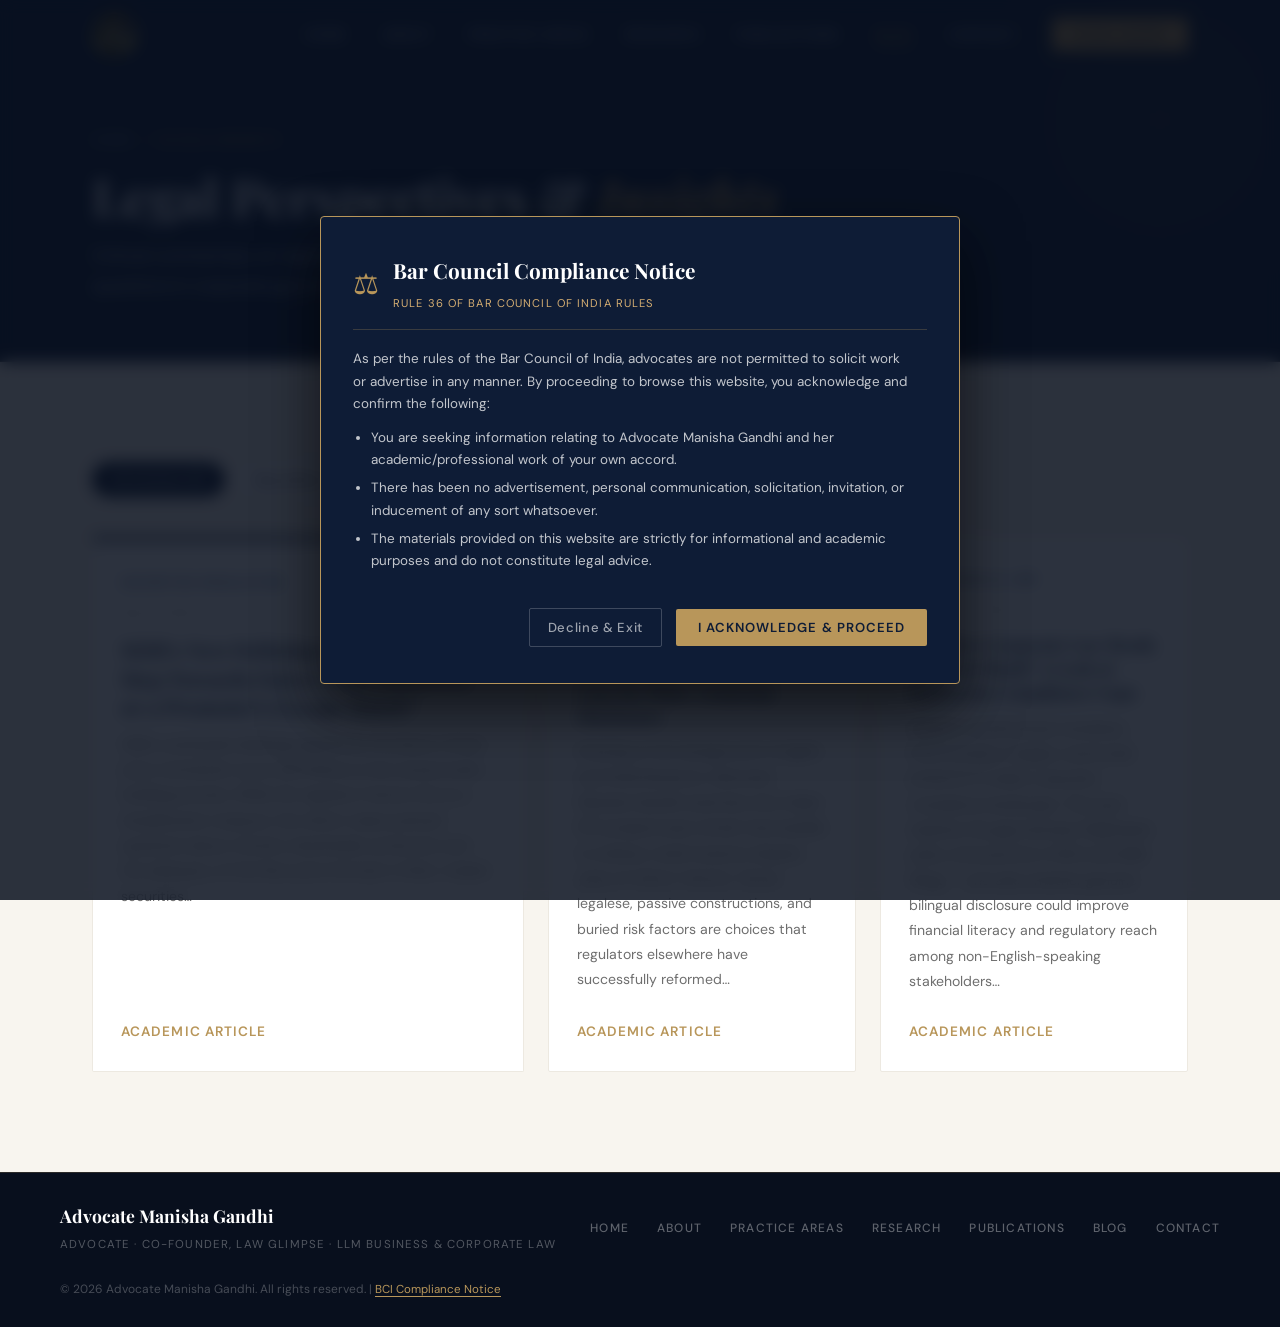
==== blog.html @ b98a690b "fix: update all website content fix: update all website content" ====
<!DOCTYPE html>
<html lang="en">
<head>
  <meta charset="UTF-8" />
  <meta name="viewport" content="width=device-width, initial-scale=1.0" />
  <title>Legal Perspectives &amp; Articles — Advocate Manisha Gandhi</title>
  <meta name="description" content="Analytical commentary and accessible legal perspectives on SEBI circulars, corporate jurisprudence, Rajbhasha compliance, and capital market trends by Adv. Manisha Gandhi." />
  <link rel="stylesheet" href="style.css" />
  <link rel="icon" type="image/png" sizes="32x32" href="favicon-32.png">
  <link rel="icon" type="image/png" sizes="16x16" href="favicon-16.png">
  <link rel="apple-touch-icon" sizes="180x180" href="favicon-180.png">
  <!-- Google Fonts: Playfair Display + DM Sans -->
  <link rel="preconnect" href="https://fonts.googleapis.com" />
  <link rel="preconnect" href="https://fonts.gstatic.com" crossorigin />
  <link href="https://fonts.googleapis.com/css2?family=Playfair+Display:ital,wght@0,400;0,600;0,700;1,400;1,600&family=DM+Sans:wght@300;400;500;600&display=swap" rel="stylesheet" />
</head>
<body>

  <!-- ========================================================
       BAR COUNCIL OF INDIA (BCI) DISCLAIMER MODAL
  ======================================================== -->
  <div class="bci-modal-overlay" id="bciModalOverlay" role="dialog" aria-modal="true" aria-labelledby="bciTitle">
    <div class="bci-modal">
      <div class="bci-modal-header">
        <span class="bci-scale-icon">⚖</span>
        <div>
          <h2 class="bci-modal-title" id="bciTitle">Bar Council Compliance Notice</h2>
          <span class="bci-modal-subtitle">Rule 36 of Bar Council of India Rules</span>
        </div>
      </div>
      <div class="bci-modal-body">
        <p>As per the rules of the Bar Council of India, advocates are not permitted to solicit work or advertise in any manner. By proceeding to browse this website, you acknowledge and confirm the following:</p>
        <ul>
          <li>You are seeking information relating to Advocate Manisha Gandhi and her academic/professional work of your own accord.</li>
          <li>There has been no advertisement, personal communication, solicitation, invitation, or inducement of any sort whatsoever.</li>
          <li>The materials provided on this website are strictly for informational and academic purposes and do not constitute legal advice.</li>
        </ul>
      </div>
      <div class="bci-modal-footer">
        <button class="btn-bci-decline" id="bciDeclineBtn">Decline &amp; Exit</button>
        <button class="btn-bci-agree" id="bciAgreeBtn">I Acknowledge &amp; Proceed</button>
      </div>
    </div>
  </div>

  <!-- ========================================================
       NAVIGATION
  ======================================================== -->
  <nav id="navbar">
    <div class="nav-inner">
      <a href="index.html#home" class="nav-logo">
        <img src="logo.png" alt="Advocate Manisha Gandhi Logo" class="logo-img">
      </a>
      <button class="hamburger" id="hamburger" aria-label="Open menu">
        <span></span><span></span><span></span>
      </button>
      <ul class="nav-links" id="nav-links">
        <li><a href="index.html#home">Home</a></li>
        <li><a href="index.html#about">About</a></li>
        <li><a href="index.html#services">Practice Areas</a></li>
        <li><a href="research.html">Research</a></li>
        <li><a href="publications.html">Publications</a></li>
        <li><a href="blog.html" class="active">Blog</a></li>
        <li><a href="index.html#contact">Contact</a></li>
        <li><a href="index.html#contact" class="nav-cta">Legal Query</a></li>
      </ul>
    </div>
  </nav>

  <!-- ========================================================
       PAGE HERO
  ======================================================== -->
  <header class="page-hero">
    <div class="container">
      <div class="page-breadcrumbs">
        <a href="index.html">Home</a> <span>/</span> <span>Blog &amp; Insights</span>
      </div>
      <h1 class="page-title">Legal Perspectives &amp; <em>Insights</em></h1>
      <p class="page-lead">
        Critical commentary on regulatory developments, judicial decisions, and emerging questions in corporate governance, capital markets, and legal linguistic reform.
      </p>
    </div>
  </header>

  <!-- ========================================================
       BLOG POSTS LISTING
  ======================================================== -->
  <main class="section">
    <div class="container">

      <!-- Filter tabs -->
      <div class="filter-tabs">
        <button class="filter-tab-btn active" data-filter="all">All Articles (3)</button>
        <button class="filter-tab-btn" data-filter="securities">Securities Regulation</button>
        <button class="filter-tab-btn" data-filter="language">Law &amp; Language</button>
        <button class="filter-tab-btn" data-filter="rajbhasha">Rajbhasha &amp; Compliance</button>
      </div>

      <div class="blog-grid">

        <!-- Post 1 -->
        <article class="blog-card featured" data-category="securities">
          <div class="blog-tag">Securities Regulation</div>
          <div class="blog-date">March 2025</div>
          <h3>SEBI's New Delisting Framework: A Step Towards Fairer Price Discovery or a Promoter's Escape Hatch?</h3>
          <p>
            SEBI's overhauled delisting regulations introduce a fixed price mechanism as an alternative to the reverse book-building process. While the regulator frames this as a simplification measure, the reform raises pointed questions about minority shareholder protection and the adequacy of the floor price formula in thinly-traded securities…
          </p>
          <span class="card-link" style="color:var(--gold);font-weight:600;font-size:0.85rem;margin-top:14px;display:inline-block;">Academic Article</span>
        </article>

        <!-- Post 2 -->
        <article class="blog-card" data-category="language">
          <div class="blog-tag">Law &amp; Language</div>
          <div class="blog-date">February 2025</div>
          <h3>Why SEBI's Prospectuses Still Read Like a Punishment: The Case for Plain-Language Disclosure</h3>
          <p>
            Drawing on her background in English and Hindi literature, Advocate Manisha Gandhi examines why Indian IPO prospectuses remain inaccessible to ordinary retail investors despite years of reform rhetoric. Dense legalese, passive constructions, and buried risk factors are choices that regulators elsewhere have successfully reformed…
          </p>
          <span class="card-link" style="color:var(--gold);font-weight:600;font-size:0.85rem;margin-top:14px;display:inline-block;">Academic Article</span>
        </article>

        <!-- Post 3 -->
        <article class="blog-card" data-category="rajbhasha language">
          <div class="blog-tag">Rajbhasha &amp; Law</div>
          <div class="blog-date">December 2024</div>
          <h3>Is India's Corporate Law Ready to Speak Hindi? A Look at Rajbhasha Compliance Gaps</h3>
          <p>
            Despite constitutional mandates, Hindi remains a largely ceremonial presence in India's corporate compliance landscape. This post explores the gap between Rajbhasha policy and practice in MCA and SEBI filings — and asks whether genuine bilingual disclosure could improve financial literacy and regulatory reach among non-English-speaking stakeholders…
          </p>
          <span class="card-link" style="color:var(--gold);font-weight:600;font-size:0.85rem;margin-top:14px;display:inline-block;">Academic Article</span>
        </article>

      </div>
    </div>
  </main>

  <!-- ========================================================
       FOOTER
  ======================================================== -->
  <footer class="site-footer">
    <div class="footer-inner">
      <div class="footer-left">
        <span class="footer-logo">Advocate Manisha Gandhi</span>
        <span class="footer-tagline">Advocate · Co-Founder, Law Glimpse · LLM Business &amp; Corporate Law</span>
      </div>
      <nav class="footer-nav" aria-label="Footer navigation">
        <a href="index.html#home">Home</a>
        <a href="index.html#about">About</a>
        <a href="index.html#services">Practice Areas</a>
        <a href="research.html">Research</a>
        <a href="publications.html">Publications</a>
        <a href="blog.html">Blog</a>
        <a href="index.html#contact">Contact</a>
      </nav>
      <div class="footer-right">
        <p>&copy; <span class="footer-year"></span> Advocate Manisha Gandhi. All rights reserved. | <button class="bci-disclaimer-trigger">BCI Compliance Notice</button></p>
      </div>
    </div>
  </footer>

  <script src="script.js"></script>
</body>
</html>
---- style.css ----
/* ============================================================
   style.css — Manisha Gandhi Law Portfolio
   Design: Editorial legal aesthetic — navy, ivory, warm gold
   Fonts: Playfair Display (display) + DM Sans (body)
   ============================================================ */
 
/* -----------------------------------------------------------
   1. CSS CUSTOM PROPERTIES (Design Tokens)
----------------------------------------------------------- */
:root {
  /* Colors */
  --navy:        #0e1c36;
  --navy-mid:    #1a2f52;
  --navy-light:  #2a4475;
  --ivory:       #f8f5ef;
  --ivory-dark:  #ede9e1;
  --gold:        #b8965a;
  --gold-light:  #d4ad72;
  --charcoal:    #3a3a3a;
  --grey:        #6e6e6e;
  --grey-light:  #c8c8c8;
  --white:       #ffffff;
 
  /* Typography */
  --font-display: 'Playfair Display', Georgia, serif;
  --font-body:    'DM Sans', 'Helvetica Neue', Arial, sans-serif;
 
  /* Spacing */
  --section-pad:  100px;
  --container:    1160px;
 
  /* Transitions */
  --ease:         cubic-bezier(0.25, 0.46, 0.45, 0.94);
}
 
/* -----------------------------------------------------------
   2. RESET & BASE
----------------------------------------------------------- */
*, *::before, *::after {
  box-sizing: border-box;
  margin: 0;
  padding: 0;
}
 
html {
  scroll-behavior: smooth;
  font-size: 16px;
}
 
body {
  font-family: var(--font-body);
  font-weight: 400;
  color: var(--charcoal);
  background-color: var(--ivory);
  line-height: 1.7;
  overflow-x: hidden;
  -webkit-font-smoothing: antialiased;
}
 
img { max-width: 100%; display: block; }
a  { text-decoration: none; color: inherit; }
ul { list-style: none; }
 
/* -----------------------------------------------------------
   3. UTILITY
----------------------------------------------------------- */
.container {
  max-width: var(--container);
  margin: 0 auto;
  padding: 0 32px;
}
 
.section {
  padding: var(--section-pad) 0;
}
 
.section-label {
  font-family: var(--font-body);
  font-size: 0.72rem;
  font-weight: 600;
  letter-spacing: 0.18em;
  text-transform: uppercase;
  color: var(--gold);
  margin-bottom: 20px;
}
 
.section-title {
  font-family: var(--font-display);
  font-size: clamp(2rem, 4vw, 3rem);
  font-weight: 700;
  color: var(--navy);
  line-height: 1.15;
  margin-bottom: 20px;
}
 
.section-title em {
  font-style: italic;
  color: var(--gold);
}
 
.section-subtitle {
  max-width: 560px;
  color: var(--grey);
  font-size: 1.05rem;
  margin-bottom: 56px;
  line-height: 1.75;
}
 
/* -----------------------------------------------------------
   4. NAVIGATION
----------------------------------------------------------- */
#navbar {
  position: fixed;
  top: 0;
  left: 0;
  right: 0;
  z-index: 1000;
  transition: background 0.35s var(--ease), box-shadow 0.35s var(--ease);
}
 
#navbar.scrolled {
  background: rgba(14, 28, 54, 0.97);
  backdrop-filter: blur(10px);
  box-shadow: 0 1px 0 rgba(184, 150, 90, 0.25);
}
 
.nav-inner {
  max-width: var(--container);
  margin: 0 auto;
  padding: 0 32px;
  height: 68px;
  display: flex;
  align-items: center;
  justify-content: space-between;
}
 
.nav-logo {
  font-family: var(--font-display);
  font-size: 1.5rem;
  font-weight: 700;
  color: var(--white);
  letter-spacing: -0.02em;
}

.nav-logo {
  display: flex;
  align-items: center;
}

.logo-img {
  height: 45px;
  filter: brightness(1.1);
}

.logo-dot {
  color: var(--gold);
}
 
.nav-links {
  display: flex;
  align-items: center;
  gap: 36px;
}
 
.nav-links a {
  font-size: 0.82rem;
  font-weight: 500;
  letter-spacing: 0.08em;
  text-transform: uppercase;
  color: rgba(255, 255, 255, 0.75);
  transition: color 0.2s;
  position: relative;
}
 
.nav-links a::after {
  content: '';
  position: absolute;
  bottom: -4px;
  left: 0;
  width: 0;
  height: 1px;
  background: var(--gold);
  transition: width 0.25s var(--ease);
}
 
.nav-links a:hover,
.nav-links a:focus {
  color: var(--white);
}
 
.nav-links a:hover::after {
  width: 100%;
}

.nav-links a.active {
  color: var(--gold);
}

.nav-links a.active::after {
  width: 100%;
}
 
.nav-cta {
  background: var(--gold) !important;
  color: var(--navy) !important;
  padding: 8px 20px;
  border-radius: 2px;
  letter-spacing: 0.06em !important;
  font-weight: 600 !important;
  transition: background 0.2s, color 0.2s !important;
}
 
.nav-cta::after { display: none !important; }
 
.nav-cta:hover {
  background: var(--gold-light) !important;
}
 
/* Hamburger (mobile) */
.hamburger {
  display: none;
  flex-direction: column;
  gap: 5px;
  background: none;
  border: none;
  cursor: pointer;
  padding: 4px;
}
 
.hamburger span {
  display: block;
  width: 24px;
  height: 2px;
  background: var(--white);
  transition: transform 0.3s var(--ease), opacity 0.3s;
}
 
/* -----------------------------------------------------------
   5. HERO SECTION
----------------------------------------------------------- */
.hero {
  min-height: 100vh;
  background: var(--navy);
  display: flex;
  align-items: center;
  position: relative;
  overflow: hidden;
  padding: 100px 32px 80px;
  gap: 40px;
  max-width: 100%;
}
 
/* Giant background text */
.hero-bg-text {
  position: absolute;
  right: -0.05em;
  top: 50%;
  transform: translateY(-50%);
  font-family: var(--font-display);
  font-size: clamp(200px, 25vw, 320px);
  font-weight: 700;
  color: rgba(255, 255, 255, 0.03);
  letter-spacing: -0.04em;
  user-select: none;
  pointer-events: none;
  line-height: 1;
}
 
.hero-content {
  flex: 1;
  max-width: 640px;
  margin: 0 auto 0 calc((100% - var(--container)) / 2 + 32px);
  position: relative;
  z-index: 1;
}
 
.hero-eyebrow {
  font-size: 0.75rem;
  font-weight: 500;
  letter-spacing: 0.2em;
  text-transform: uppercase;
  color: var(--gold);
  margin-bottom: 24px;
}
 
.hero-name {
  font-family: var(--font-display);
  font-size: clamp(3.5rem, 8vw, 6.5rem);
  font-weight: 700;
  color: var(--white);
  line-height: 1;
  letter-spacing: -0.02em;
  margin-bottom: 32px;
}
 
.hero-name em {
  font-style: italic;
  color: var(--gold-light);
  display: block;
}
 
.hero-divider {
  width: 60px;
  height: 2px;
  background: var(--gold);
  margin-bottom: 28px;
}
 
.hero-intro {
  font-size: 1.05rem;
  color: rgba(255, 255, 255, 0.65);
  max-width: 480px;
  line-height: 1.8;
  margin-bottom: 40px;
}
 
.hero-actions {
  display: flex;
  gap: 16px;
  flex-wrap: wrap;
}
 
.btn-primary {
  display: inline-block;
  background: var(--gold);
  color: var(--navy);
  font-size: 0.82rem;
  font-weight: 600;
  letter-spacing: 0.08em;
  text-transform: uppercase;
  padding: 14px 32px;
  border-radius: 2px;
  transition: background 0.2s, transform 0.2s var(--ease);
}
 
.btn-primary:hover {
  background: var(--gold-light);
  transform: translateY(-2px);
}
 
.btn-outline {
  display: inline-block;
  border: 1px solid rgba(255, 255, 255, 0.3);
  color: rgba(255, 255, 255, 0.75);
  font-size: 0.82rem;
  font-weight: 500;
  letter-spacing: 0.08em;
  text-transform: uppercase;
  padding: 14px 32px;
  border-radius: 2px;
  transition: border-color 0.2s, color 0.2s, transform 0.2s var(--ease);
}
 
.btn-outline:hover {
  border-color: var(--gold);
  color: var(--gold);
  transform: translateY(-2px);
}
 
/* Hero side — photo + rule block */
.hero-side {
  flex-shrink: 0;
  display: flex;
  align-items: center;
  justify-content: flex-end;
  gap: 32px;
  padding-right: calc((100% - var(--container)) / 2 + 32px);
  position: relative;
  z-index: 1;
}
 
/* Hero profile photo */
.hero-photo-wrap {
  display: flex;
  flex-direction: column;
  align-items: center;
  gap: 14px;
}
 
.hero-photo {
  position: relative;
  width: 230px;
  height: 280px;
  border-radius: 4px;
  overflow: hidden;
  border: 2px solid rgba(184, 150, 90, 0.5);
  box-shadow: 0 20px 60px rgba(0, 0, 0, 0.4), 6px 6px 0 var(--gold);
  background: var(--navy-mid);
}
 
.hero-photo img {
  width: 100%;
  height: 100%;
  object-fit: cover;
  object-position: top center;
  display: block;
  filter: grayscale(15%) contrast(1.05);
  transition: filter 0.3s;
}
 
.hero-photo:hover img {
  filter: grayscale(0%) contrast(1);
}
 
/* Fallback initials (shown when image is missing) */
.hero-photo .photo-initials {
  display: none;
}
 
.hero-photo.photo-fallback img {
  display: none;
}
 
.hero-photo.photo-fallback .photo-initials {
  display: flex;
  align-items: center;
  justify-content: center;
  width: 100%;
  height: 100%;
  font-family: var(--font-display);
  font-size: 3.5rem;
  font-weight: 700;
  color: var(--gold);
  letter-spacing: -0.02em;
  background: var(--navy-mid);
}
 
.hero-photo-tag {
  font-size: 0.65rem;
  font-weight: 600;
  letter-spacing: 0.16em;
  text-transform: uppercase;
  color: rgba(255, 255, 255, 0.35);
  text-align: center;
}
 
.hero-rule-block {
  display: flex;
  flex-direction: column;
  gap: 0;
  border-left: 2px solid rgba(184, 150, 90, 0.4);
  padding-left: 24px;
}
 
.hero-rule-block span {
  font-family: var(--font-body);
  font-size: 0.7rem;
  font-weight: 500;
  letter-spacing: 0.16em;
  text-transform: uppercase;
  color: rgba(255, 255, 255, 0.3);
  padding: 10px 0;
  border-bottom: 1px solid rgba(255, 255, 255, 0.06);
  white-space: nowrap;
  transition: color 0.3s;
}
 
.hero-rule-block span:last-child {
  border-bottom: none;
}
 
.hero-rule-block span:hover {
  color: var(--gold-light);
}
 
/* Scroll hint */
.scroll-hint {
  position: absolute;
  bottom: 36px;
  left: 50%;
  transform: translateX(-50%);
  display: flex;
  flex-direction: column;
  align-items: center;
  gap: 8px;
  z-index: 1;
}
 
.scroll-line {
  display: block;
  width: 1px;
  height: 48px;
  background: linear-gradient(to bottom, transparent, var(--gold));
  animation: scrollPulse 2s ease-in-out infinite;
}
 
.scroll-label {
  font-size: 0.65rem;
  letter-spacing: 0.18em;
  text-transform: uppercase;
  color: rgba(255, 255, 255, 0.3);
}
 
@keyframes scrollPulse {
  0%, 100% { opacity: 0.4; transform: scaleY(0.8); }
  50%       { opacity: 1;   transform: scaleY(1); }
}
 
/* -----------------------------------------------------------
   6. ABOUT SECTION
----------------------------------------------------------- */
.about-section {
  background: var(--ivory);
}
 
.about-grid {
  display: grid;
  grid-template-columns: 240px 1fr 1fr;
  gap: 56px;
  align-items: start;
}
 
/* About section — profile photo column */
.about-photo-col {
  display: flex;
  flex-direction: column;
  align-items: center;
  gap: 16px;
  position: sticky;
  top: 96px; /* sticks below the fixed navbar while scrolling */
}
 
.about-photo-frame {
  position: relative;
  width: 220px;
  height: 270px;
  border-radius: 4px;
  overflow: hidden;
  border: 2px solid var(--ivory-dark);
  box-shadow: 6px 6px 0 var(--gold), 0 12px 40px rgba(14, 28, 54, 0.12);
  background: var(--ivory-dark);
  transition: box-shadow 0.3s var(--ease), transform 0.3s var(--ease);
}
 
.about-photo-frame:hover {
  box-shadow: 8px 8px 0 var(--gold), 0 20px 56px rgba(14, 28, 54, 0.16);
  transform: translateY(-3px);
}
 
.about-photo-frame img {
  width: 100%;
  height: 100%;
  object-fit: cover;
  object-position: top center;
  display: block;
  filter: grayscale(10%);
  transition: filter 0.3s;
}
 
.about-photo-frame:hover img {
  filter: grayscale(0%);
}
 
/* Fallback initials for about photo */
.about-photo-frame .photo-initials {
  display: none;
}
 
.about-photo-frame.photo-fallback img {
  display: none;
}
 
.about-photo-frame.photo-fallback .photo-initials {
  display: flex;
  align-items: center;
  justify-content: center;
  width: 100%;
  height: 100%;
  font-family: var(--font-display);
  font-size: 3rem;
  font-weight: 700;
  color: var(--navy);
  background: var(--ivory-dark);
}
 
/* Badge below about photo */
.about-photo-badge {
  text-align: center;
  padding: 12px 16px;
  background: var(--white);
  border: 1px solid var(--ivory-dark);
  border-top: 3px solid var(--gold);
  border-radius: 2px;
  width: 100%;
}
 
.badge-title {
  display: block;
  font-family: var(--font-display);
  font-size: 0.9rem;
  font-weight: 600;
  color: var(--navy);
  margin-bottom: 4px;
}
 
.badge-sub {
  display: block;
  font-size: 0.68rem;
  font-weight: 500;
  letter-spacing: 0.1em;
  text-transform: uppercase;
  color: var(--gold);
}
 
.about-bio p {
  color: var(--charcoal);
  margin-bottom: 20px;
  font-size: 1rem;
  line-height: 1.85;
}
 
.detail-card {
  background: var(--white);
  border: 1px solid var(--ivory-dark);
  border-top: 3px solid var(--gold);
  padding: 28px 28px 24px;
  margin-bottom: 20px;
  transition: box-shadow 0.25s var(--ease), transform 0.25s var(--ease);
}
 
.detail-card:hover {
  box-shadow: 0 12px 40px rgba(14, 28, 54, 0.08);
  transform: translateY(-3px);
}
 
.detail-icon {
  font-size: 1.5rem;
  margin-bottom: 12px;
}
 
.detail-card h3 {
  font-family: var(--font-display);
  font-size: 1.05rem;
  font-weight: 600;
  color: var(--navy);
  margin-bottom: 14px;
}
 
.detail-card ul li {
  font-size: 0.9rem;
  color: var(--charcoal);
  padding: 7px 0;
  border-bottom: 1px solid var(--ivory-dark);
  line-height: 1.5;
}
 
.detail-card ul li:last-child {
  border-bottom: none;
}
 
.detail-card ul li strong {
  display: block;
  color: var(--navy);
  font-weight: 600;
}
 
/* -----------------------------------------------------------
   7. RESEARCH SECTION
----------------------------------------------------------- */
.research-section {
  background: var(--navy);
}
 
.research-section .section-label,
.research-section .section-title,
.research-section .section-subtitle {
  color: inherit;
}
 
.research-section .section-label { color: var(--gold); }
.research-section .section-title { color: var(--white); }
.research-section .section-title em { color: var(--gold-light); }
.research-section .section-subtitle { color: rgba(255,255,255,0.5); }
 
.research-grid {
  display: grid;
  grid-template-columns: repeat(2, 1fr);
  gap: 24px;
}
 
.research-card {
  background: rgba(255, 255, 255, 0.04);
  border: 1px solid rgba(255, 255, 255, 0.08);
  padding: 36px 32px 28px;
  border-radius: 2px;
  transition: background 0.3s, border-color 0.3s, transform 0.25s var(--ease);
  display: flex;
  flex-direction: column;
  gap: 14px;
}
 
.research-card:hover {
  background: rgba(255, 255, 255, 0.07);
  border-color: rgba(184, 150, 90, 0.4);
  transform: translateY(-4px);
}
 
.card-tag {
  font-size: 0.68rem;
  font-weight: 600;
  letter-spacing: 0.15em;
  text-transform: uppercase;
  color: var(--gold);
  border: 1px solid rgba(184, 150, 90, 0.35);
  display: inline-block;
  padding: 4px 10px;
  border-radius: 1px;
  width: fit-content;
}
 
.research-card h3 {
  font-family: var(--font-display);
  font-size: 1.05rem;
  font-weight: 600;
  color: var(--white);
  line-height: 1.4;
}
 
.card-abstract {
  font-size: 0.88rem;
  color: rgba(255, 255, 255, 0.55);
  line-height: 1.8;
  flex: 1;
}
 
.card-meta {
  font-size: 0.75rem;
  color: rgba(255, 255, 255, 0.3);
  letter-spacing: 0.05em;
}
 
.card-link {
  font-size: 0.8rem;
  font-weight: 600;
  letter-spacing: 0.08em;
  color: var(--gold);
  text-transform: uppercase;
  margin-top: 4px;
  transition: color 0.2s, letter-spacing 0.2s;
  width: fit-content;
}
 
.card-link:hover {
  color: var(--gold-light);
  letter-spacing: 0.12em;
}
 
/* -----------------------------------------------------------
   8. PUBLICATIONS & CONFERENCES
----------------------------------------------------------- */
.publications-section {
  background: var(--ivory-dark);
}
 
.pub-columns {
  display: grid;
  grid-template-columns: 1fr 1fr;
  gap: 72px;
}
 
.pub-group-title {
  font-family: var(--font-display);
  font-size: 1.15rem;
  font-weight: 600;
  color: var(--navy);
  margin-bottom: 28px;
  padding-bottom: 12px;
  border-bottom: 2px solid var(--gold);
}
 
.pub-entry {
  display: flex;
  gap: 24px;
  padding: 20px 0;
  border-bottom: 1px solid rgba(14, 28, 54, 0.08);
}
 
.pub-entry:last-child {
  border-bottom: none;
}
 
.pub-year {
  font-size: 0.78rem;
  font-weight: 600;
  color: var(--gold);
  letter-spacing: 0.05em;
  min-width: 38px;
  padding-top: 3px;
}
 
.pub-title {
  font-size: 0.92rem;
  color: var(--navy);
  font-weight: 500;
  line-height: 1.5;
  margin-bottom: 5px;
}
 
.pub-venue {
  font-size: 0.8rem;
  color: var(--grey);
  line-height: 1.5;
}
 
.pub-status {
  display: inline-block;
  font-size: 0.65rem;
  font-weight: 700;
  letter-spacing: 0.12em;
  text-transform: uppercase;
  padding: 2px 7px;
  border-radius: 20px;
  vertical-align: middle;
  margin-left: 6px;
}
 
.pub-status.forthcoming {
  background: rgba(184, 150, 90, 0.15);
  color: var(--gold);
  border: 1px solid rgba(184, 150, 90, 0.35);
}
 
/* -----------------------------------------------------------
   9. BLOG SECTION
----------------------------------------------------------- */
.blog-section {
  background: var(--ivory);
}
 
.blog-grid {
  display: grid;
  grid-template-columns: 1.4fr 1fr 1fr;
  gap: 24px;
}
 
.blog-card {
  background: var(--white);
  border: 1px solid var(--ivory-dark);
  padding: 32px 28px 28px;
  display: flex;
  flex-direction: column;
  gap: 12px;
  transition: box-shadow 0.3s var(--ease), transform 0.25s var(--ease);
  border-radius: 2px;
}
 
.blog-card:hover {
  box-shadow: 0 16px 48px rgba(14, 28, 54, 0.1);
  transform: translateY(-4px);
}
 
.blog-card.featured {
  border-top: 4px solid var(--navy);
}
 
.blog-tag {
  font-size: 0.68rem;
  font-weight: 700;
  letter-spacing: 0.14em;
  text-transform: uppercase;
  color: var(--navy-light);
}
 
.blog-date {
  font-size: 0.75rem;
  color: var(--grey-light);
  letter-spacing: 0.06em;
}
 
.blog-card h3 {
  font-family: var(--font-display);
  font-size: 1.1rem;
  font-weight: 600;
  color: var(--navy);
  line-height: 1.35;
}
 
.blog-card.featured h3 {
  font-size: 1.3rem;
}
 
.blog-card p {
  font-size: 0.88rem;
  color: var(--grey);
  line-height: 1.8;
  flex: 1;
}
 
/* -----------------------------------------------------------
   10. CONTACT SECTION
----------------------------------------------------------- */
.contact-section {
  background: var(--navy);
}
 
.contact-inner {
  display: grid;
  grid-template-columns: 1fr 1fr;
  gap: 80px;
  align-items: center;
}
 
.contact-section .section-label { color: var(--gold); }
.contact-section .section-title { color: var(--white); }
.contact-section .section-title em { color: var(--gold-light); }
 
.contact-left p {
  color: rgba(255, 255, 255, 0.55);
  font-size: 1rem;
  line-height: 1.8;
  margin-bottom: 36px;
}
 
.contact-links {
  display: flex;
  flex-direction: column;
  gap: 16px;
}
 
.contact-item {
  display: flex;
  align-items: center;
  gap: 18px;
  padding: 16px 20px;
  background: rgba(255,255,255,0.04);
  border: 1px solid rgba(255,255,255,0.08);
  border-radius: 2px;
  transition: background 0.25s, border-color 0.25s, transform 0.2s var(--ease);
}
 
.contact-item:hover {
  background: rgba(255,255,255,0.08);
  border-color: rgba(184, 150, 90, 0.4);
  transform: translateX(6px);
}
 
.contact-icon {
  font-size: 1.1rem;
  width: 36px;
  height: 36px;
  display: flex;
  align-items: center;
  justify-content: center;
  background: rgba(184, 150, 90, 0.15);
  border-radius: 2px;
  color: var(--gold);
  font-weight: 800;
  font-family: var(--font-body);
  flex-shrink: 0;
}
 
.contact-label {
  display: block;
  font-size: 0.65rem;
  font-weight: 600;
  letter-spacing: 0.14em;
  text-transform: uppercase;
  color: var(--gold);
  margin-bottom: 2px;
}
 
.contact-value {
  display: block;
  font-size: 0.88rem;
  color: rgba(255, 255, 255, 0.7);
}
 
/* Quote carousel */
.quote-carousel {
  position: relative;
  padding: 40px;
  border: 1px solid rgba(255,255,255,0.08);
  border-left: 3px solid var(--gold);
  background: rgba(255,255,255,0.03);
  border-radius: 2px;
  min-height: 240px;
  display: flex;
  flex-direction: column;
  justify-content: space-between;
}
 
.quote-slide {
  display: none;
  flex-direction: column;
  gap: 16px;
  animation: quoteFadeIn 0.5s ease;
}
 
.quote-slide.active {
  display: flex;
}
 
@keyframes quoteFadeIn {
  from { opacity: 0; transform: translateY(10px); }
  to   { opacity: 1; transform: translateY(0); }
}
 
.quote-mark {
  font-family: var(--font-display);
  font-size: 4rem;
  line-height: 0.5;
  color: var(--gold);
  opacity: 0.5;
  user-select: none;
}
 
.quote-carousel blockquote {
  font-family: var(--font-display);
  font-style: italic;
  font-size: 1.05rem;
  color: rgba(255,255,255,0.75);
  line-height: 1.75;
}
 
.quote-carousel cite {
  font-size: 0.78rem;
  font-style: normal;
  letter-spacing: 0.1em;
  text-transform: uppercase;
  color: var(--gold);
}
 
/* Carousel controls */
.carousel-controls {
  display: flex;
  align-items: center;
  justify-content: space-between;
  margin-top: 28px;
  gap: 12px;
}
 
.carousel-btn {
  background: rgba(255,255,255,0.06);
  border: 1px solid rgba(255,255,255,0.12);
  color: rgba(255,255,255,0.5);
  width: 34px;
  height: 34px;
  border-radius: 2px;
  cursor: pointer;
  font-size: 1rem;
  display: flex;
  align-items: center;
  justify-content: center;
  transition: background 0.2s, color 0.2s, border-color 0.2s;
  flex-shrink: 0;
}
 
.carousel-btn:hover {
  background: rgba(184,150,90,0.15);
  border-color: var(--gold);
  color: var(--gold);
}
 
.carousel-dots {
  display: flex;
  gap: 7px;
  align-items: center;
}
 
.carousel-dot {
  width: 6px;
  height: 6px;
  border-radius: 50%;
  background: rgba(255,255,255,0.2);
  border: none;
  cursor: pointer;
  padding: 0;
  transition: background 0.2s, transform 0.2s;
}
 
.carousel-dot.active {
  background: var(--gold);
  transform: scale(1.3);
}
 
/* -----------------------------------------------------------
   11. FOOTER
----------------------------------------------------------- */
.site-footer {
  background: #080f1d;
  border-top: 1px solid rgba(184, 150, 90, 0.2);
  padding: 28px 32px;
}
 
.footer-inner {
  max-width: var(--container);
  margin: 0 auto;
  display: flex;
  align-items: center;
  justify-content: space-between;
  gap: 24px;
  flex-wrap: wrap;
}
 
.footer-left {
  display: flex;
  flex-direction: column;
  gap: 4px;
}
 
.footer-logo {
  font-family: var(--font-display);
  font-size: 1.1rem;
  font-weight: 700;
  color: var(--white);
}
 
.footer-tagline {
  font-size: 0.72rem;
  color: rgba(255,255,255,0.3);
  letter-spacing: 0.1em;
  text-transform: uppercase;
}
 
.footer-nav {
  display: flex;
  gap: 28px;
  flex-wrap: wrap;
}
 
.footer-nav a {
  font-size: 0.75rem;
  font-weight: 500;
  letter-spacing: 0.1em;
  text-transform: uppercase;
  color: rgba(255,255,255,0.35);
  transition: color 0.2s;
}
 
.footer-nav a:hover {
  color: var(--gold);
}
 
.footer-right p {
  font-size: 0.75rem;
  color: rgba(255,255,255,0.25);
}
 
/* -----------------------------------------------------------
   12. SCROLL-TRIGGERED ANIMATION CLASSES
----------------------------------------------------------- */
.fade-up {
  opacity: 0;
  transform: translateY(28px);
  transition: opacity 0.65s var(--ease), transform 0.65s var(--ease);
}
 
.fade-up.visible {
  opacity: 1;
  transform: translateY(0);
}
 
/* Stagger children */
.stagger > * {
  opacity: 0;
  transform: translateY(24px);
  transition: opacity 0.55s var(--ease), transform 0.55s var(--ease);
}
 
.stagger.visible > *:nth-child(1) { transition-delay: 0.05s; }
.stagger.visible > *:nth-child(2) { transition-delay: 0.15s; }
.stagger.visible > *:nth-child(3) { transition-delay: 0.25s; }
.stagger.visible > *:nth-child(4) { transition-delay: 0.35s; }
 
.stagger.visible > * {
  opacity: 1;
  transform: translateY(0);
}
 
/* -----------------------------------------------------------
   13. RESPONSIVE / MEDIA QUERIES
----------------------------------------------------------- */
@media (max-width: 1024px) {
  .about-grid         { grid-template-columns: 1fr 1fr; gap: 40px; }
  .about-photo-col    { grid-column: 1 / -1; flex-direction: row; align-items: flex-start; position: static; }
  .about-photo-frame  { width: 160px; height: 196px; flex-shrink: 0; }
  .about-photo-badge  { width: auto; flex: 1; }
  .research-grid      { grid-template-columns: 1fr; }
  .pub-columns        { grid-template-columns: 1fr; gap: 48px; }
  .blog-grid          { grid-template-columns: 1fr; }
  .contact-inner      { grid-template-columns: 1fr; gap: 48px; }
  .hero-side          { display: none; }
  .hero-content       { margin: 0 auto; }
}
 
@media (max-width: 768px) {
  :root { --section-pad: 64px; }
 
  /* Nav mobile */
  .hamburger { display: flex; }
 
  .nav-links {
    display: none;
    position: absolute;
    top: 68px;
    left: 0;
    right: 0;
    background: rgba(14, 28, 54, 0.98);
    flex-direction: column;
    padding: 24px 32px;
    gap: 20px;
    border-top: 1px solid rgba(184, 150, 90, 0.2);
  }
 
  .nav-links.open { display: flex; }
 
  .nav-links a {
    font-size: 0.9rem;
  }
 
  /* About photo: stack vertically on small screens */
  .about-grid         { grid-template-columns: 1fr; }
  .about-photo-col    { flex-direction: column; align-items: center; }
  .about-photo-frame  { width: 180px; height: 220px; }
  .about-photo-badge  { width: 180px; }
 
  .hero {
    padding: 120px 24px 80px;
  }
 
  .container {
    padding: 0 24px;
  }
 
  .footer-inner {
    flex-direction: column;
    align-items: flex-start;
    gap: 16px;
  }
 
  .footer-nav { gap: 16px; }
}
 
@media (max-width: 480px) {
  .hero-name { font-size: 3rem; }
  .hero-actions { flex-direction: column; }
  .btn-primary, .btn-outline { text-align: center; }
}

/* ============================================================
   14. SERVICES / PRACTICE AREAS
   ============================================================ */
.services-section {
  background: var(--ivory);
  border-top: 1px solid var(--ivory-dark);
}

.services-grid {
  display: grid;
  grid-template-columns: repeat(3, 1fr);
  gap: 30px;
}

.service-card {
  background: var(--white);
  border: 1px solid rgba(14, 28, 54, 0.08);
  border-top: 3px solid var(--gold);
  padding: 34px 28px;
  border-radius: 3px;
  display: flex;
  flex-direction: column;
  transition: transform 0.3s var(--ease), box-shadow 0.3s var(--ease), border-color 0.3s;
}

.service-card:hover {
  transform: translateY(-5px);
  box-shadow: 0 16px 36px rgba(14, 28, 54, 0.09);
  border-color: rgba(184, 150, 90, 0.4);
}

.service-icon-wrap {
  width: 48px;
  height: 48px;
  border-radius: 2px;
  background: rgba(184, 150, 90, 0.12);
  color: var(--gold);
  display: flex;
  align-items: center;
  justify-content: center;
  font-size: 1.4rem;
  margin-bottom: 20px;
}

.service-card h3 {
  font-family: var(--font-display);
  font-size: 1.25rem;
  font-weight: 700;
  color: var(--navy);
  line-height: 1.3;
  margin-bottom: 12px;
}

.service-card p {
  font-size: 0.9rem;
  color: var(--grey);
  line-height: 1.7;
  margin-bottom: 20px;
  flex: 1;
}

.service-list {
  list-style: none;
  border-top: 1px solid rgba(14, 28, 54, 0.08);
  padding-top: 16px;
  margin-top: auto;
}

.service-list li {
  font-size: 0.82rem;
  color: var(--charcoal);
  padding: 4px 0 4px 16px;
  position: relative;
}

.service-list li::before {
  content: '▸';
  position: absolute;
  left: 0;
  color: var(--gold);
  font-size: 0.82rem;
}

/* ============================================================
   15. LAW GLIMPSE SPOTLIGHT
   ============================================================ */
.law-glimpse-card {
  margin-top: 40px;
  background: linear-gradient(135deg, #0e1c36 0%, #16284a 100%);
  border: 1px solid var(--gold);
  border-radius: 4px;
  padding: 32px 36px;
  color: var(--white);
  box-shadow: 0 12px 36px rgba(14, 28, 54, 0.14);
  display: flex;
  align-items: center;
  gap: 32px;
}

.law-glimpse-badge {
  display: inline-block;
  background: var(--gold);
  color: var(--navy);
  font-size: 0.72rem;
  font-weight: 700;
  text-transform: uppercase;
  letter-spacing: 0.12em;
  padding: 4px 12px;
  border-radius: 2px;
  margin-bottom: 10px;
}

.law-glimpse-icon {
  font-size: 2.8rem;
  flex-shrink: 0;
  color: var(--gold);
  line-height: 1;
}

.law-glimpse-content h3 {
  font-family: var(--font-display);
  font-size: 1.35rem;
  font-weight: 700;
  color: var(--white);
  margin-bottom: 8px;
}

.law-glimpse-content p {
  font-size: 0.92rem;
  color: rgba(255, 255, 255, 0.8);
  line-height: 1.65;
  margin: 0;
}

/* ============================================================
   16. LEGAL QUERY & CONSULTATION FORM
   ============================================================ */
.query-card {
  background: rgba(255, 255, 255, 0.04);
  border: 1px solid rgba(184, 150, 90, 0.25);
  border-radius: 4px;
  padding: 34px 30px;
  box-shadow: 0 20px 48px rgba(0, 0, 0, 0.25);
}

.query-card-header {
  margin-bottom: 22px;
}

.query-card-title {
  font-family: var(--font-display);
  font-size: 1.35rem;
  font-weight: 600;
  color: var(--white);
  margin-bottom: 6px;
}

.query-card-desc {
  font-size: 0.84rem;
  color: rgba(255, 255, 255, 0.65);
  line-height: 1.5;
}

.query-form {
  display: flex;
  flex-direction: column;
  gap: 16px;
}

.form-row {
  display: grid;
  grid-template-columns: 1fr 1fr;
  gap: 14px;
}

.form-group {
  display: flex;
  flex-direction: column;
  gap: 6px;
}

.form-label {
  font-size: 0.74rem;
  font-weight: 600;
  text-transform: uppercase;
  letter-spacing: 0.08em;
  color: var(--gold-light);
}

.form-input,
.form-select,
.form-textarea {
  width: 100%;
  padding: 10px 14px;
  background: rgba(255, 255, 255, 0.07);
  border: 1px solid rgba(255, 255, 255, 0.16);
  border-radius: 2px;
  color: var(--white);
  font-family: var(--font-body);
  font-size: 0.88rem;
  transition: border-color 0.2s, background 0.2s, box-shadow 0.2s;
  outline: none;
}

.form-select option {
  background: #0e1c36;
  color: #ffffff;
}

.form-input:focus,
.form-select:focus,
.form-textarea:focus {
  border-color: var(--gold);
  background: rgba(255, 255, 255, 0.11);
  box-shadow: 0 0 0 2px rgba(184, 150, 90, 0.2);
}

.form-textarea {
  min-height: 90px;
  resize: vertical;
}

.form-disclaimer-wrap {
  display: flex;
  align-items: flex-start;
  gap: 10px;
  margin-top: 4px;
}

.form-checkbox {
  margin-top: 3px;
  accent-color: var(--gold);
  cursor: pointer;
}

.form-disclaimer-text {
  font-size: 0.74rem;
  color: rgba(255, 255, 255, 0.6);
  line-height: 1.45;
}

.btn-submit-query {
  width: 100%;
  padding: 12px 24px;
  background: var(--gold);
  color: var(--navy);
  font-family: var(--font-body);
  font-size: 0.84rem;
  font-weight: 600;
  letter-spacing: 0.08em;
  text-transform: uppercase;
  border: none;
  border-radius: 2px;
  cursor: pointer;
  transition: background 0.2s, transform 0.15s, box-shadow 0.2s;
}

.btn-submit-query:hover {
  background: var(--gold-light);
  transform: translateY(-1px);
  box-shadow: 0 6px 16px rgba(184, 150, 90, 0.3);
}

.form-status {
  display: none;
  padding: 12px 16px;
  border-radius: 2px;
  font-size: 0.84rem;
  line-height: 1.45;
}

.form-status.success {
  display: block;
  background: rgba(46, 125, 50, 0.2);
  border: 1px solid rgba(76, 175, 80, 0.6);
  color: #c8e6c9;
}

.form-status.error {
  display: block;
  background: rgba(211, 47, 47, 0.2);
  border: 1px solid rgba(239, 83, 80, 0.6);
  color: #ffcdd2;
}

/* ============================================================
   17. BAR COUNCIL OF INDIA (BCI) DISCLAIMER MODAL
   ============================================================ */
.bci-modal-overlay {
  position: fixed;
  top: 0;
  left: 0;
  width: 100%;
  height: 100%;
  background: rgba(8, 15, 29, 0.85);
  backdrop-filter: blur(8px);
  z-index: 10000;
  display: flex;
  align-items: center;
  justify-content: center;
  padding: 20px;
  opacity: 0;
  visibility: hidden;
  transition: opacity 0.35s ease, visibility 0.35s ease;
}

.bci-modal-overlay.active {
  opacity: 1;
  visibility: visible;
}

.bci-modal {
  background: #0e1c36;
  border: 1px solid var(--gold);
  border-radius: 4px;
  max-width: 640px;
  width: 100%;
  padding: 36px 32px;
  box-shadow: 0 25px 60px rgba(0, 0, 0, 0.6);
  position: relative;
  transform: translateY(20px);
  transition: transform 0.35s var(--ease);
}

.bci-modal-overlay.active .bci-modal {
  transform: translateY(0);
}

.bci-modal-header {
  display: flex;
  align-items: center;
  gap: 14px;
  margin-bottom: 18px;
  border-bottom: 1px solid rgba(184, 150, 90, 0.25);
  padding-bottom: 14px;
}

.bci-scale-icon {
  font-size: 1.8rem;
  color: var(--gold);
}

.bci-modal-title {
  font-family: var(--font-display);
  font-size: 1.3rem;
  color: var(--white);
  font-weight: 700;
}

.bci-modal-subtitle {
  font-size: 0.7rem;
  color: var(--gold-light);
  letter-spacing: 0.1em;
  text-transform: uppercase;
}

.bci-modal-body {
  max-height: 270px;
  overflow-y: auto;
  font-size: 0.84rem;
  line-height: 1.65;
  color: rgba(255, 255, 255, 0.75);
  padding-right: 12px;
  margin-bottom: 22px;
}

.bci-modal-body p {
  margin-bottom: 12px;
}

.bci-modal-body ul {
  margin: 8px 0 14px 18px;
  list-style: disc;
}

.bci-modal-body li {
  margin-bottom: 6px;
}

.bci-modal-footer {
  display: flex;
  align-items: center;
  justify-content: flex-end;
  gap: 14px;
}

.btn-bci-agree {
  background: var(--gold);
  color: var(--navy);
  font-family: var(--font-body);
  font-weight: 600;
  font-size: 0.82rem;
  letter-spacing: 0.08em;
  text-transform: uppercase;
  padding: 10px 22px;
  border-radius: 2px;
  border: none;
  cursor: pointer;
  transition: background 0.2s;
}

.btn-bci-agree:hover {
  background: var(--gold-light);
}

.btn-bci-decline {
  background: transparent;
  color: rgba(255, 255, 255, 0.6);
  font-family: var(--font-body);
  font-weight: 500;
  font-size: 0.82rem;
  letter-spacing: 0.05em;
  padding: 10px 18px;
  border: 1px solid rgba(255, 255, 255, 0.2);
  border-radius: 2px;
  cursor: pointer;
  transition: color 0.2s, border-color 0.2s;
}

.btn-bci-decline:hover {
  color: var(--white);
  border-color: rgba(255, 255, 255, 0.4);
}

.bci-disclaimer-trigger {
  color: var(--gold);
  cursor: pointer;
  text-decoration: underline;
  text-underline-offset: 3px;
  background: none;
  border: none;
  font-size: 0.72rem;
  font-family: inherit;
  padding: 0;
}

/* ============================================================
   18. STANDALONE PAGE HERO & BREADCRUMBS
   ============================================================ */
.page-hero {
  background: var(--navy);
  padding: 130px 0 60px;
  position: relative;
  overflow: hidden;
  border-bottom: 1px solid rgba(184, 150, 90, 0.2);
}

.page-hero::before {
  content: '';
  position: absolute;
  top: -80px;
  right: -80px;
  width: 400px;
  height: 400px;
  background: radial-gradient(circle, rgba(184, 150, 90, 0.08) 0%, transparent 70%);
  pointer-events: none;
}

.page-breadcrumbs {
  display: flex;
  align-items: center;
  gap: 10px;
  font-size: 0.78rem;
  text-transform: uppercase;
  letter-spacing: 0.1em;
  color: var(--gold);
  margin-bottom: 16px;
}

.page-breadcrumbs a {
  color: rgba(255, 255, 255, 0.6);
  transition: color 0.2s;
}

.page-breadcrumbs a:hover {
  color: var(--white);
}

.page-title {
  font-family: var(--font-display);
  font-size: clamp(2.2rem, 5vw, 3.2rem);
  font-weight: 700;
  color: var(--white);
  line-height: 1.15;
  margin-bottom: 14px;
}

.page-title em {
  color: var(--gold);
  font-style: italic;
}

.page-lead {
  max-width: 680px;
  font-size: 1.05rem;
  color: rgba(255, 255, 255, 0.75);
  line-height: 1.8;
}

/* Category Filter Tabs */
.filter-tabs {
  display: flex;
  gap: 10px;
  flex-wrap: wrap;
  margin-bottom: 40px;
}

.filter-tab-btn {
  background: var(--white);
  border: 1px solid var(--grey-light);
  color: var(--charcoal);
  font-family: var(--font-body);
  font-size: 0.8rem;
  font-weight: 600;
  letter-spacing: 0.04em;
  padding: 8px 18px;
  border-radius: 20px;
  cursor: pointer;
  transition: all 0.2s var(--ease);
}

.filter-tab-btn:hover,
.filter-tab-btn.active {
  background: var(--navy);
  border-color: var(--navy);
  color: var(--white);
}

/* ============================================================
   19. RESPONSIVE BREAKPOINTS EXTENSION
   ============================================================ */
@media (max-width: 1024px) {
  .services-grid { grid-template-columns: 1fr 1fr; }
  .law-glimpse-card { flex-direction: column; align-items: flex-start; }
}

@media (max-width: 768px) {
  .services-grid { grid-template-columns: 1fr; }
  .form-row { grid-template-columns: 1fr; }
  .query-card { padding: 24px 20px; }
  .bci-modal { padding: 26px 20px; }
  .bci-modal-footer { flex-direction: column; width: 100%; }
  .btn-bci-agree, .btn-bci-decline { width: 100%; text-align: center; }
}
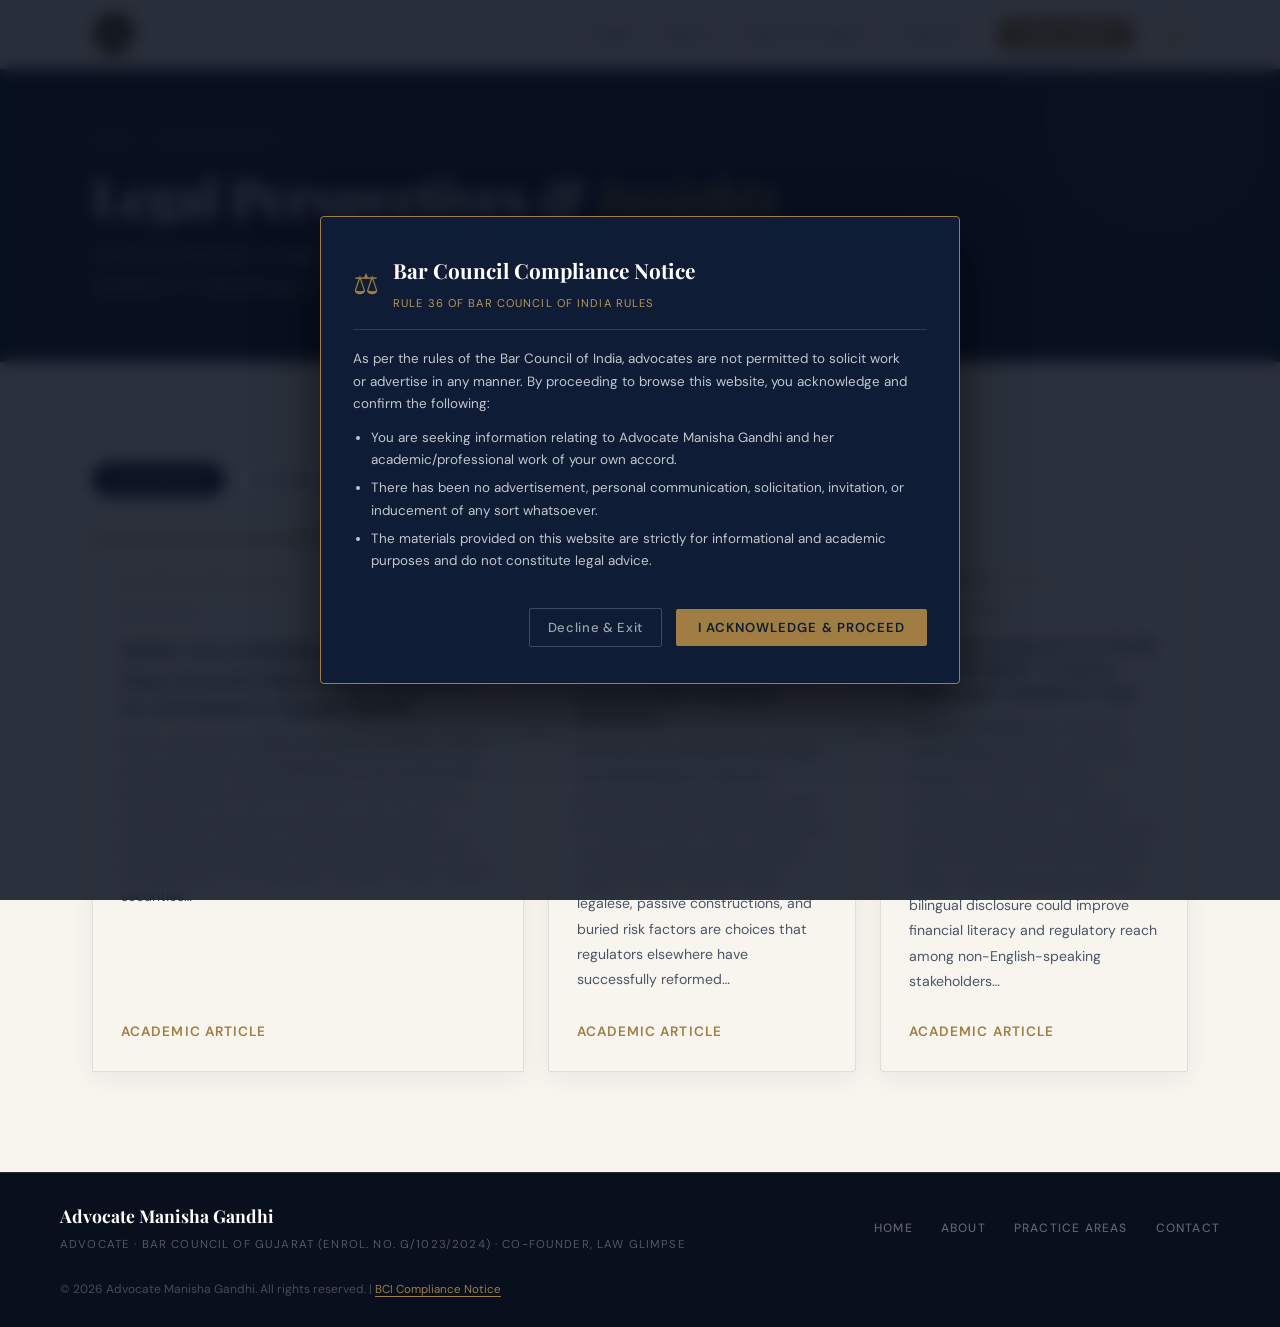
==== commit dd417516: "fix: both theme color updated both theme color updated" ====
--- a/blog.html
+++ b/blog.html
@@ -13,6 +13,13 @@
   <link rel="preconnect" href="https://fonts.googleapis.com" />
   <link rel="preconnect" href="https://fonts.gstatic.com" crossorigin />
   <link href="https://fonts.googleapis.com/css2?family=Playfair+Display:ital,wght@0,400;0,600;0,700;1,400;1,600&family=DM+Sans:wght@300;400;500;600&display=swap" rel="stylesheet" />
+  <!-- Theme Initializer (Defaults to light theme) -->
+  <script>
+    (function() {
+      var saved = localStorage.getItem('adv_theme') || 'light';
+      document.documentElement.setAttribute('data-theme', saved);
+    })();
+  </script>
 </head>
 <body>
 
@@ -51,19 +58,26 @@
       <a href="index.html#home" class="nav-logo">
         <img src="logo.png" alt="Advocate Manisha Gandhi Logo" class="logo-img">
       </a>
-      <button class="hamburger" id="hamburger" aria-label="Open menu">
-        <span></span><span></span><span></span>
-      </button>
-      <ul class="nav-links" id="nav-links">
-        <li><a href="index.html#home">Home</a></li>
-        <li><a href="index.html#about">About</a></li>
-        <li><a href="index.html#services">Practice Areas</a></li>
-        <li><a href="research.html">Research</a></li>
-        <li><a href="publications.html">Publications</a></li>
-        <li><a href="blog.html" class="active">Blog</a></li>
-        <li><a href="index.html#contact">Contact</a></li>
-        <li><a href="index.html#contact" class="nav-cta">Legal Query</a></li>
-      </ul>
+      <div class="nav-right">
+        <ul class="nav-links" id="nav-links">
+          <li><a href="index.html#home">Home</a></li>
+          <li><a href="index.html#about">About</a></li>
+          <li><a href="index.html#services">Practice Areas</a></li>
+          <!-- Uncomment when ready:
+          <li><a href="research.html">Research</a></li>
+          <li><a href="publications.html">Publications</a></li>
+          <li><a href="blog.html" class="active">Blog</a></li>
+          -->
+          <li><a href="index.html#contact">Contact</a></li>
+          <li><a href="index.html#contact" class="nav-cta">Legal Query</a></li>
+        </ul>
+        <button id="themeToggle" class="theme-toggle" aria-label="Toggle dark/light theme" title="Switch Theme">
+          <span id="themeIcon">🌙</span>
+        </button>
+        <button class="hamburger" id="hamburger" aria-label="Open menu">
+          <span></span><span></span><span></span>
+        </button>
+      </div>
     </div>
   </nav>
 
@@ -142,15 +156,17 @@
     <div class="footer-inner">
       <div class="footer-left">
         <span class="footer-logo">Advocate Manisha Gandhi</span>
-        <span class="footer-tagline">Advocate · Co-Founder, Law Glimpse · LLM Business &amp; Corporate Law</span>
+        <span class="footer-tagline">Advocate · Bar Council of Gujarat (Enrol. No. G/1023/2024) · Co-Founder, Law Glimpse</span>
       </div>
       <nav class="footer-nav" aria-label="Footer navigation">
         <a href="index.html#home">Home</a>
         <a href="index.html#about">About</a>
         <a href="index.html#services">Practice Areas</a>
+        <!-- Uncomment when ready:
         <a href="research.html">Research</a>
         <a href="publications.html">Publications</a>
         <a href="blog.html">Blog</a>
+        -->
         <a href="index.html#contact">Contact</a>
       </nav>
       <div class="footer-right">
--- a/style.css
+++ b/style.css
@@ -1,25 +1,79 @@
 /* ============================================================
-   style.css — Manisha Gandhi Law Portfolio
-   Design: Editorial legal aesthetic — navy, ivory, warm gold
+   style.css — Advocate Manisha Gandhi Law Portfolio
+   Design: Editorial legal aesthetic — Navy, Warm Gold, Ivory
+   Themes: Light (Default) & Dark
    Fonts: Playfair Display (display) + DM Sans (body)
    ============================================================ */
  
 /* -----------------------------------------------------------
    1. CSS CUSTOM PROPERTIES (Design Tokens)
 ----------------------------------------------------------- */
-:root {
-  /* Colors */
-  --navy:        #0e1c36;
-  --navy-mid:    #1a2f52;
-  --navy-light:  #2a4475;
-  --ivory:       #f8f5ef;
-  --ivory-dark:  #ede9e1;
-  --gold:        #b8965a;
-  --gold-light:  #d4ad72;
-  --charcoal:    #3a3a3a;
-  --grey:        #6e6e6e;
-  --grey-light:  #c8c8c8;
-  --white:       #ffffff;
+:root, html[data-theme="light"] {
+  /* Theme: Light (Default) */
+  --bg-primary:        #f8f5ef;
+  --bg-secondary:      #f0ece3;
+  --bg-card:           #ffffff;
+  --bg-card-hover:     #ffffff;
+  --text-primary:      #1a2436;
+  --text-secondary:    #4a5568;
+  --text-muted:        #718096;
+  --title-color:       #0e1c36;
+  --border-color:      rgba(14, 28, 54, 0.1);
+  --border-light:      rgba(14, 28, 54, 0.06);
+  --card-shadow:       0 8px 24px rgba(14, 28, 54, 0.06);
+ 
+  /* Navbar */
+  --bg-nav:            rgba(248, 245, 239, 0.94);
+  --bg-nav-scrolled:   rgba(255, 255, 255, 0.97);
+  --nav-text:          #0e1c36;
+  --nav-text-dim:      rgba(14, 28, 54, 0.72);
+  --nav-border:        rgba(159, 125, 67, 0.22);
+  --hamburger-bar:     #0e1c36;
+ 
+  /* Hero */
+  --hero-bg:           #f3eee3;
+  --hero-bg-text:      rgba(14, 28, 54, 0.035);
+  --hero-name:         #0e1c36;
+  --hero-intro:        #445166;
+  --hero-rule-color:   #2d3748;
+  --hero-rule-border:  rgba(14, 28, 54, 0.12);
+  --btn-outline-text:  #0e1c36;
+  --btn-outline-border: rgba(14, 28, 54, 0.35);
+ 
+  /* Accents */
+  --gold:              #9f7d43;
+  --gold-light:        #b8965a;
+  --gold-bg:           rgba(159, 125, 67, 0.1);
+ 
+  /* Contact Section */
+  --contact-bg:        #0e1c36;
+  --contact-text:      #ffffff;
+  --contact-text-dim:  rgba(255, 255, 255, 0.65);
+ 
+  /* Footer */
+  --footer-bg:         #080f1d;
+  --footer-text:       rgba(255, 255, 255, 0.6);
+ 
+  /* Modals */
+  --modal-bg:          #ffffff;
+  --modal-text:        #0e1c36;
+  --modal-border:      #9f7d43;
+ 
+  /* Standalone Page Hero */
+  --page-hero-bg:      #ede7dc;
+  --page-hero-title:   #0e1c36;
+  --page-hero-lead:    #4a5568;
+ 
+  /* Legacy aliases for backward compatibility */
+  --navy:              #0e1c36;
+  --navy-mid:          #1a2f52;
+  --navy-light:        #2a4475;
+  --ivory:             #f8f5ef;
+  --ivory-dark:        #ede9e1;
+  --charcoal:          #2d3748;
+  --grey:              #5a6679;
+  --grey-light:        #c8c8c8;
+  --white:             #ffffff;
  
   /* Typography */
   --font-display: 'Playfair Display', Georgia, serif;
@@ -31,6 +85,73 @@
  
   /* Transitions */
   --ease:         cubic-bezier(0.25, 0.46, 0.45, 0.94);
+}
+ 
+html[data-theme="dark"] {
+  /* Theme: Dark */
+  --bg-primary:        #09101c;
+  --bg-secondary:      #0e1829;
+  --bg-card:           #122036;
+  --bg-card-hover:     #162742;
+  --text-primary:      #f4f6fa;
+  --text-secondary:    #a3b2c8;
+  --text-muted:        #6b7c96;
+  --title-color:       #ffffff;
+  --border-color:      rgba(184, 150, 90, 0.25);
+  --border-light:      rgba(255, 255, 255, 0.08);
+  --card-shadow:       0 12px 32px rgba(0, 0, 0, 0.35);
+ 
+  /* Navbar */
+  --bg-nav:            rgba(9, 16, 28, 0.95);
+  --bg-nav-scrolled:   rgba(9, 16, 28, 0.98);
+  --nav-text:          #ffffff;
+  --nav-text-dim:      rgba(255, 255, 255, 0.75);
+  --nav-border:        rgba(184, 150, 90, 0.25);
+  --hamburger-bar:     #ffffff;
+ 
+  /* Hero */
+  --hero-bg:           #09101c;
+  --hero-bg-text:      rgba(255, 255, 255, 0.03);
+  --hero-name:         #ffffff;
+  --hero-intro:        rgba(255, 255, 255, 0.7);
+  --hero-rule-color:   rgba(255, 255, 255, 0.65);
+  --hero-rule-border:  rgba(255, 255, 255, 0.12);
+  --btn-outline-text:  rgba(255, 255, 255, 0.85);
+  --btn-outline-border: rgba(255, 255, 255, 0.3);
+ 
+  /* Accents */
+  --gold:              #b8965a;
+  --gold-light:        #d4ad72;
+  --gold-bg:           rgba(184, 150, 90, 0.18);
+ 
+  /* Contact Section */
+  --contact-bg:        #070d18;
+  --contact-text:      #ffffff;
+  --contact-text-dim:  rgba(255, 255, 255, 0.65);
+ 
+  /* Footer */
+  --footer-bg:         #04070d;
+  --footer-text:       rgba(255, 255, 255, 0.45);
+ 
+  /* Modals */
+  --modal-bg:          #0e1c36;
+  --modal-text:        #ffffff;
+  --modal-border:      #b8965a;
+ 
+  /* Standalone Page Hero */
+  --page-hero-bg:      #09101c;
+  --page-hero-title:   #ffffff;
+  --page-hero-lead:    rgba(255, 255, 255, 0.75);
+ 
+  /* Legacy aliases for dark mode */
+  --navy:              #09101c;
+  --navy-mid:          #122036;
+  --navy-light:        #1d3152;
+  --ivory:             #09101c;
+  --ivory-dark:        #0e1829;
+  --charcoal:          #f4f6fa;
+  --grey:              #a3b2c8;
+  --grey-light:        #334155;
 }
  
 /* -----------------------------------------------------------
@@ -50,11 +171,12 @@
 body {
   font-family: var(--font-body);
   font-weight: 400;
-  color: var(--charcoal);
-  background-color: var(--ivory);
+  color: var(--text-primary);
+  background-color: var(--bg-primary);
   line-height: 1.7;
   overflow-x: hidden;
   -webkit-font-smoothing: antialiased;
+  transition: background-color 0.3s ease, color 0.3s ease;
 }
  
 img { max-width: 100%; display: block; }
@@ -88,7 +210,7 @@
   font-family: var(--font-display);
   font-size: clamp(2rem, 4vw, 3rem);
   font-weight: 700;
-  color: var(--navy);
+  color: var(--title-color);
   line-height: 1.15;
   margin-bottom: 20px;
 }
@@ -100,7 +222,7 @@
  
 .section-subtitle {
   max-width: 560px;
-  color: var(--grey);
+  color: var(--text-secondary);
   font-size: 1.05rem;
   margin-bottom: 56px;
   line-height: 1.75;
@@ -115,13 +237,16 @@
   left: 0;
   right: 0;
   z-index: 1000;
-  transition: background 0.35s var(--ease), box-shadow 0.35s var(--ease);
+  background: var(--bg-nav);
+  backdrop-filter: blur(8px);
+  border-bottom: 1px solid var(--nav-border);
+  transition: background 0.35s var(--ease), box-shadow 0.35s var(--ease), border-color 0.35s;
 }
  
 #navbar.scrolled {
-  background: rgba(14, 28, 54, 0.97);
-  backdrop-filter: blur(10px);
-  box-shadow: 0 1px 0 rgba(184, 150, 90, 0.25);
+  background: var(--bg-nav-scrolled);
+  backdrop-filter: blur(12px);
+  box-shadow: 0 1px 0 var(--nav-border);
 }
  
 .nav-inner {
@@ -135,31 +260,25 @@
 }
  
 .nav-logo {
-  font-family: var(--font-display);
-  font-size: 1.5rem;
-  font-weight: 700;
-  color: var(--white);
-  letter-spacing: -0.02em;
-}
-
-.nav-logo {
-  display: flex;
-  align-items: center;
-}
-
+  display: flex;
+  align-items: center;
+}
+ 
 .logo-img {
-  height: 45px;
-  filter: brightness(1.1);
-}
-
-.logo-dot {
-  color: var(--gold);
+  height: 44px;
+  filter: brightness(1.05);
+}
+ 
+.nav-right {
+  display: flex;
+  align-items: center;
+  gap: 18px;
 }
  
 .nav-links {
   display: flex;
   align-items: center;
-  gap: 36px;
+  gap: 32px;
 }
  
 .nav-links a {
@@ -167,7 +286,7 @@
   font-weight: 500;
   letter-spacing: 0.08em;
   text-transform: uppercase;
-  color: rgba(255, 255, 255, 0.75);
+  color: var(--nav-text-dim);
   transition: color 0.2s;
   position: relative;
 }
@@ -185,35 +304,58 @@
  
 .nav-links a:hover,
 .nav-links a:focus {
-  color: var(--white);
+  color: var(--nav-text);
 }
  
 .nav-links a:hover::after {
   width: 100%;
 }
-
+ 
 .nav-links a.active {
   color: var(--gold);
 }
-
+ 
 .nav-links a.active::after {
   width: 100%;
 }
  
 .nav-cta {
   background: var(--gold) !important;
-  color: var(--navy) !important;
+  color: #ffffff !important;
   padding: 8px 20px;
   border-radius: 2px;
   letter-spacing: 0.06em !important;
   font-weight: 600 !important;
-  transition: background 0.2s, color 0.2s !important;
+  transition: background 0.2s, transform 0.15s !important;
 }
  
 .nav-cta::after { display: none !important; }
  
 .nav-cta:hover {
   background: var(--gold-light) !important;
+  transform: translateY(-1px);
+}
+ 
+/* Theme Toggle Button */
+.theme-toggle {
+  background: var(--gold-bg);
+  border: 1px solid var(--nav-border);
+  color: var(--nav-text);
+  width: 36px;
+  height: 36px;
+  border-radius: 50%;
+  display: inline-flex;
+  align-items: center;
+  justify-content: center;
+  cursor: pointer;
+  font-size: 1.05rem;
+  transition: background 0.2s, transform 0.2s, border-color 0.2s;
+  flex-shrink: 0;
+}
+ 
+.theme-toggle:hover {
+  background: var(--gold);
+  transform: rotate(15deg);
 }
  
 /* Hamburger (mobile) */
@@ -231,7 +373,7 @@
   display: block;
   width: 24px;
   height: 2px;
-  background: var(--white);
+  background: var(--hamburger-bar);
   transition: transform 0.3s var(--ease), opacity 0.3s;
 }
  
@@ -240,7 +382,7 @@
 ----------------------------------------------------------- */
 .hero {
   min-height: 100vh;
-  background: var(--navy);
+  background: var(--hero-bg);
   display: flex;
   align-items: center;
   position: relative;
@@ -248,6 +390,7 @@
   padding: 100px 32px 80px;
   gap: 40px;
   max-width: 100%;
+  transition: background 0.3s ease;
 }
  
 /* Giant background text */
@@ -259,7 +402,7 @@
   font-family: var(--font-display);
   font-size: clamp(200px, 25vw, 320px);
   font-weight: 700;
-  color: rgba(255, 255, 255, 0.03);
+  color: var(--hero-bg-text);
   letter-spacing: -0.04em;
   user-select: none;
   pointer-events: none;
@@ -287,7 +430,7 @@
   font-family: var(--font-display);
   font-size: clamp(3.5rem, 8vw, 6.5rem);
   font-weight: 700;
-  color: var(--white);
+  color: var(--hero-name);
   line-height: 1;
   letter-spacing: -0.02em;
   margin-bottom: 32px;
@@ -308,7 +451,7 @@
  
 .hero-intro {
   font-size: 1.05rem;
-  color: rgba(255, 255, 255, 0.65);
+  color: var(--hero-intro);
   max-width: 480px;
   line-height: 1.8;
   margin-bottom: 40px;
@@ -323,7 +466,7 @@
 .btn-primary {
   display: inline-block;
   background: var(--gold);
-  color: var(--navy);
+  color: #ffffff;
   font-size: 0.82rem;
   font-weight: 600;
   letter-spacing: 0.08em;
@@ -340,8 +483,8 @@
  
 .btn-outline {
   display: inline-block;
-  border: 1px solid rgba(255, 255, 255, 0.3);
-  color: rgba(255, 255, 255, 0.75);
+  border: 1px solid var(--btn-outline-border);
+  color: var(--btn-outline-text);
   font-size: 0.82rem;
   font-weight: 500;
   letter-spacing: 0.08em;
@@ -430,7 +573,7 @@
   font-weight: 600;
   letter-spacing: 0.16em;
   text-transform: uppercase;
-  color: rgba(255, 255, 255, 0.35);
+  color: var(--hero-rule-color);
   text-align: center;
 }
  
@@ -448,9 +591,9 @@
   font-weight: 500;
   letter-spacing: 0.16em;
   text-transform: uppercase;
-  color: rgba(255, 255, 255, 0.3);
+  color: var(--hero-rule-color);
   padding: 10px 0;
-  border-bottom: 1px solid rgba(255, 255, 255, 0.06);
+  border-bottom: 1px solid var(--hero-rule-border);
   white-space: nowrap;
   transition: color 0.3s;
 }
@@ -488,7 +631,7 @@
   font-size: 0.65rem;
   letter-spacing: 0.18em;
   text-transform: uppercase;
-  color: rgba(255, 255, 255, 0.3);
+  color: var(--hero-rule-color);
 }
  
 @keyframes scrollPulse {
@@ -500,7 +643,7 @@
    6. ABOUT SECTION
 ----------------------------------------------------------- */
 .about-section {
-  background: var(--ivory);
+  background: var(--bg-primary);
 }
  
 .about-grid {
@@ -610,16 +753,17 @@
 }
  
 .detail-card {
-  background: var(--white);
-  border: 1px solid var(--ivory-dark);
+  background: var(--card-bg);
+  border: 1px solid var(--border-color);
   border-top: 3px solid var(--gold);
   padding: 28px 28px 24px;
   margin-bottom: 20px;
+  box-shadow: var(--card-shadow);
   transition: box-shadow 0.25s var(--ease), transform 0.25s var(--ease);
 }
  
 .detail-card:hover {
-  box-shadow: 0 12px 40px rgba(14, 28, 54, 0.08);
+  box-shadow: 0 12px 40px rgba(14, 28, 54, 0.12);
   transform: translateY(-3px);
 }
  
@@ -632,15 +776,15 @@
   font-family: var(--font-display);
   font-size: 1.05rem;
   font-weight: 600;
-  color: var(--navy);
+  color: var(--title-color);
   margin-bottom: 14px;
 }
  
 .detail-card ul li {
   font-size: 0.9rem;
-  color: var(--charcoal);
+  color: var(--text-primary);
   padding: 7px 0;
-  border-bottom: 1px solid var(--ivory-dark);
+  border-bottom: 1px solid var(--border-light);
   line-height: 1.5;
 }
  
@@ -650,7 +794,7 @@
  
 .detail-card ul li strong {
   display: block;
-  color: var(--navy);
+  color: var(--title-color);
   font-weight: 600;
 }
  
@@ -658,19 +802,13 @@
    7. RESEARCH SECTION
 ----------------------------------------------------------- */
 .research-section {
-  background: var(--navy);
-}
- 
-.research-section .section-label,
-.research-section .section-title,
-.research-section .section-subtitle {
-  color: inherit;
+  background: var(--bg-primary);
 }
  
 .research-section .section-label { color: var(--gold); }
-.research-section .section-title { color: var(--white); }
-.research-section .section-title em { color: var(--gold-light); }
-.research-section .section-subtitle { color: rgba(255,255,255,0.5); }
+.research-section .section-title { color: var(--title-color); }
+.research-section .section-title em { color: var(--gold); }
+.research-section .section-subtitle { color: var(--text-secondary); }
  
 .research-grid {
   display: grid;
@@ -679,10 +817,11 @@
 }
  
 .research-card {
-  background: rgba(255, 255, 255, 0.04);
-  border: 1px solid rgba(255, 255, 255, 0.08);
+  background: var(--card-bg);
+  border: 1px solid var(--border-color);
   padding: 36px 32px 28px;
-  border-radius: 2px;
+  border-radius: 3px;
+  box-shadow: var(--card-shadow);
   transition: background 0.3s, border-color 0.3s, transform 0.25s var(--ease);
   display: flex;
   flex-direction: column;
@@ -690,8 +829,7 @@
 }
  
 .research-card:hover {
-  background: rgba(255, 255, 255, 0.07);
-  border-color: rgba(184, 150, 90, 0.4);
+  border-color: var(--gold);
   transform: translateY(-4px);
 }
  
@@ -712,20 +850,20 @@
   font-family: var(--font-display);
   font-size: 1.05rem;
   font-weight: 600;
-  color: var(--white);
+  color: var(--title-color);
   line-height: 1.4;
 }
  
 .card-abstract {
   font-size: 0.88rem;
-  color: rgba(255, 255, 255, 0.55);
+  color: var(--text-secondary);
   line-height: 1.8;
   flex: 1;
 }
  
 .card-meta {
   font-size: 0.75rem;
-  color: rgba(255, 255, 255, 0.3);
+  color: var(--text-muted);
   letter-spacing: 0.05em;
 }
  
@@ -749,7 +887,7 @@
    8. PUBLICATIONS & CONFERENCES
 ----------------------------------------------------------- */
 .publications-section {
-  background: var(--ivory-dark);
+  background: var(--bg-primary);
 }
  
 .pub-columns {
@@ -762,7 +900,7 @@
   font-family: var(--font-display);
   font-size: 1.15rem;
   font-weight: 600;
-  color: var(--navy);
+  color: var(--title-color);
   margin-bottom: 28px;
   padding-bottom: 12px;
   border-bottom: 2px solid var(--gold);
@@ -772,7 +910,7 @@
   display: flex;
   gap: 24px;
   padding: 20px 0;
-  border-bottom: 1px solid rgba(14, 28, 54, 0.08);
+  border-bottom: 1px solid var(--border-light);
 }
  
 .pub-entry:last-child {
@@ -790,7 +928,7 @@
  
 .pub-title {
   font-size: 0.92rem;
-  color: var(--navy);
+  color: var(--title-color);
   font-weight: 500;
   line-height: 1.5;
   margin-bottom: 5px;
@@ -798,7 +936,7 @@
  
 .pub-venue {
   font-size: 0.8rem;
-  color: var(--grey);
+  color: var(--text-secondary);
   line-height: 1.5;
 }
  
@@ -824,7 +962,7 @@
    9. BLOG SECTION
 ----------------------------------------------------------- */
 .blog-section {
-  background: var(--ivory);
+  background: var(--bg-primary);
 }
  
 .blog-grid {
@@ -834,23 +972,24 @@
 }
  
 .blog-card {
-  background: var(--white);
-  border: 1px solid var(--ivory-dark);
+  background: var(--card-bg);
+  border: 1px solid var(--border-color);
   padding: 32px 28px 28px;
   display: flex;
   flex-direction: column;
   gap: 12px;
+  box-shadow: var(--card-shadow);
   transition: box-shadow 0.3s var(--ease), transform 0.25s var(--ease);
   border-radius: 2px;
 }
  
 .blog-card:hover {
-  box-shadow: 0 16px 48px rgba(14, 28, 54, 0.1);
+  box-shadow: 0 16px 48px rgba(14, 28, 54, 0.12);
   transform: translateY(-4px);
 }
  
 .blog-card.featured {
-  border-top: 4px solid var(--navy);
+  border-top: 4px solid var(--gold);
 }
  
 .blog-tag {
@@ -858,12 +997,12 @@
   font-weight: 700;
   letter-spacing: 0.14em;
   text-transform: uppercase;
-  color: var(--navy-light);
+  color: var(--gold);
 }
  
 .blog-date {
   font-size: 0.75rem;
-  color: var(--grey-light);
+  color: var(--text-muted);
   letter-spacing: 0.06em;
 }
  
@@ -871,7 +1010,7 @@
   font-family: var(--font-display);
   font-size: 1.1rem;
   font-weight: 600;
-  color: var(--navy);
+  color: var(--title-color);
   line-height: 1.35;
 }
  
@@ -881,7 +1020,7 @@
  
 .blog-card p {
   font-size: 0.88rem;
-  color: var(--grey);
+  color: var(--text-secondary);
   line-height: 1.8;
   flex: 1;
 }
@@ -1349,6 +1488,20 @@
   margin-bottom: 10px;
 }
 
+.law-glimpse-logo-box {
+  flex-shrink: 0;
+  display: flex;
+  align-items: center;
+  justify-content: center;
+}
+
+.law-glimpse-logo-img {
+  max-height: 70px;
+  max-width: 140px;
+  object-fit: contain;
+  border-radius: 4px;
+}
+
 .law-glimpse-icon {
   font-size: 2.8rem;
   flex-shrink: 0;
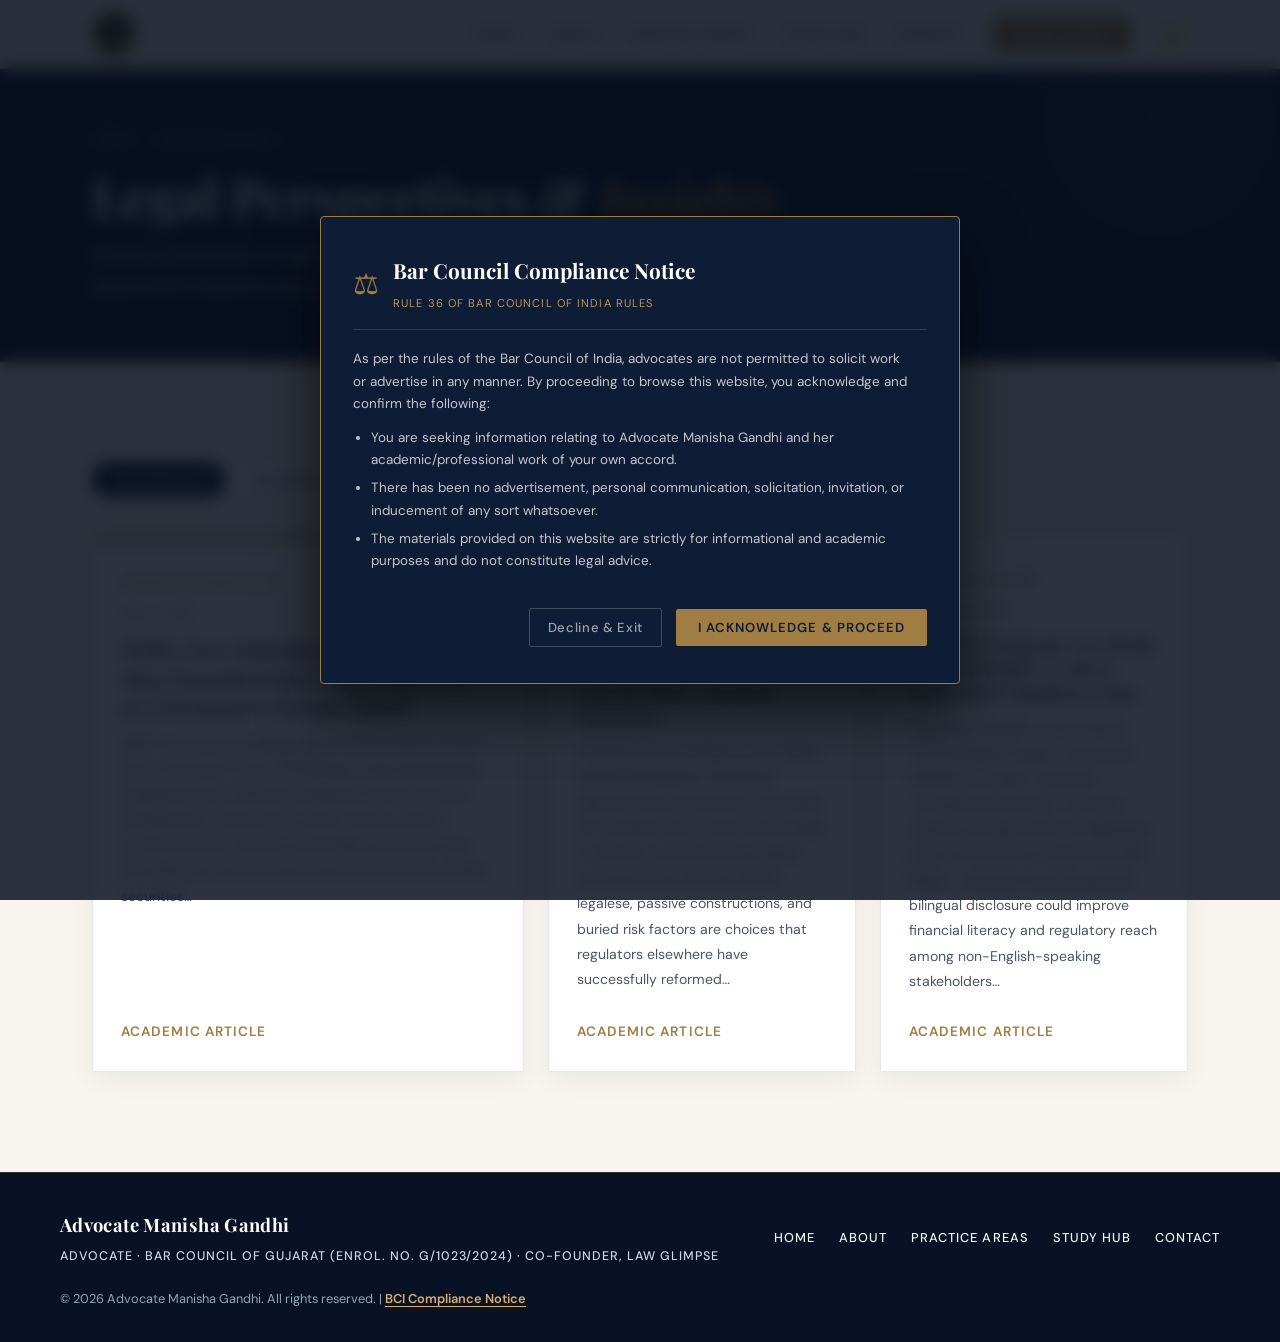
==== commit f60e8155: "fix: added study tab added study tab" ====
--- a/blog.html
+++ b/blog.html
@@ -1,5 +1,5 @@
 <!DOCTYPE html>
-<html lang="en">
+<html lang="en" data-theme="light">
 <head>
   <meta charset="UTF-8" />
   <meta name="viewport" content="width=device-width, initial-scale=1.0" />
@@ -13,11 +13,12 @@
   <link rel="preconnect" href="https://fonts.googleapis.com" />
   <link rel="preconnect" href="https://fonts.gstatic.com" crossorigin />
   <link href="https://fonts.googleapis.com/css2?family=Playfair+Display:ital,wght@0,400;0,600;0,700;1,400;1,600&family=DM+Sans:wght@300;400;500;600&display=swap" rel="stylesheet" />
-  <!-- Theme Initializer (Defaults to light theme) -->
+  <!-- Theme Initializer (Strictly defaults to light theme) -->
   <script>
     (function() {
-      var saved = localStorage.getItem('adv_theme') || 'light';
-      document.documentElement.setAttribute('data-theme', saved);
+      var saved = localStorage.getItem('adv_theme');
+      var theme = (saved === 'dark') ? 'dark' : 'light';
+      document.documentElement.setAttribute('data-theme', theme);
     })();
   </script>
 </head>
@@ -63,6 +64,7 @@
           <li><a href="index.html#home">Home</a></li>
           <li><a href="index.html#about">About</a></li>
           <li><a href="index.html#services">Practice Areas</a></li>
+          <li><a href="study.html">Study Hub</a></li>
           <!-- Uncomment when ready:
           <li><a href="research.html">Research</a></li>
           <li><a href="publications.html">Publications</a></li>
@@ -70,10 +72,12 @@
           -->
           <li><a href="index.html#contact">Contact</a></li>
           <li><a href="index.html#contact" class="nav-cta">Legal Query</a></li>
+          <li class="nav-theme-item">
+            <button id="themeToggle" type="button" class="theme-toggle" aria-label="Toggle dark/light theme" title="Switch to Dark Theme">
+              <span id="themeIcon" class="theme-icon">🌙</span>
+            </button>
+          </li>
         </ul>
-        <button id="themeToggle" class="theme-toggle" aria-label="Toggle dark/light theme" title="Switch Theme">
-          <span id="themeIcon">🌙</span>
-        </button>
         <button class="hamburger" id="hamburger" aria-label="Open menu">
           <span></span><span></span><span></span>
         </button>
@@ -162,6 +166,7 @@
         <a href="index.html#home">Home</a>
         <a href="index.html#about">About</a>
         <a href="index.html#services">Practice Areas</a>
+        <a href="study.html">Study Hub</a>
         <!-- Uncomment when ready:
         <a href="research.html">Research</a>
         <a href="publications.html">Publications</a>
--- a/style.css
+++ b/style.css
@@ -51,8 +51,16 @@
   --contact-text-dim:  rgba(255, 255, 255, 0.65);
  
   /* Footer */
-  --footer-bg:         #080f1d;
-  --footer-text:       rgba(255, 255, 255, 0.6);
+  --footer-bg:         #081224;
+  --footer-border:     rgba(159, 125, 67, 0.28);
+  --footer-title:      #ffffff;
+  --footer-text:       #e2e8f0;
+  --footer-tagline:    #cbd5e1;
+  --footer-link:       #f1f5f9;
+  --footer-link-hover: #d4ad72;
+  --footer-muted:      #94a3b8;
+  --footer-trigger:    #d4ad72;
+  --card-bg:           #ffffff;
  
   /* Modals */
   --modal-bg:          #ffffff;
@@ -130,8 +138,16 @@
   --contact-text-dim:  rgba(255, 255, 255, 0.65);
  
   /* Footer */
-  --footer-bg:         #04070d;
-  --footer-text:       rgba(255, 255, 255, 0.45);
+  --footer-bg:         #040812;
+  --footer-border:     rgba(184, 150, 90, 0.35);
+  --footer-title:      #f8fafc;
+  --footer-text:       #e2e8f0;
+  --footer-tagline:    #cbd5e1;
+  --footer-link:       #f1f5f9;
+  --footer-link-hover: #d4ad72;
+  --footer-muted:      #94a3b8;
+  --footer-trigger:    #d4ad72;
+  --card-bg:           #122036;
  
   /* Modals */
   --modal-bg:          #0e1c36;
@@ -336,26 +352,42 @@
   transform: translateY(-1px);
 }
  
-/* Theme Toggle Button */
+/* Theme Toggle & Nav Placement */
+.nav-theme-item {
+  display: flex;
+  align-items: center;
+  list-style: none;
+  margin-left: -12px;
+}
+ 
 .theme-toggle {
   background: var(--gold-bg);
   border: 1px solid var(--nav-border);
   color: var(--nav-text);
-  width: 36px;
-  height: 36px;
+  width: 38px;
+  height: 38px;
   border-radius: 50%;
   display: inline-flex;
   align-items: center;
   justify-content: center;
   cursor: pointer;
-  font-size: 1.05rem;
-  transition: background 0.2s, transform 0.2s, border-color 0.2s;
+  font-size: 1.1rem;
+  transition: background 0.25s ease, transform 0.25s ease, border-color 0.25s ease, box-shadow 0.25s ease;
   flex-shrink: 0;
+  outline: none;
+  padding: 0;
 }
  
 .theme-toggle:hover {
   background: var(--gold);
-  transform: rotate(15deg);
+  color: #ffffff;
+  border-color: var(--gold);
+  transform: rotate(18deg) scale(1.06);
+  box-shadow: 0 4px 12px rgba(184, 150, 90, 0.35);
+}
+ 
+.theme-toggle:active {
+  transform: scale(0.95);
 }
  
 /* Hamburger (mobile) */
@@ -633,12 +665,180 @@
   text-transform: uppercase;
   color: var(--hero-rule-color);
 }
- 
+
 @keyframes scrollPulse {
   0%, 100% { opacity: 0.4; transform: scaleY(0.8); }
   50%       { opacity: 1;   transform: scaleY(1); }
 }
- 
+
+/* -----------------------------------------------------------
+   5B. DYNAMIC LEGAL SLOGAN & WISDOM BANNER
+   Inspiring law students & public faith in the rule of law
+----------------------------------------------------------- */
+.dynamic-slogan-section {
+  background: var(--bg-secondary);
+  border-top: 1px solid var(--border-color);
+  border-bottom: 1px solid var(--border-color);
+  padding: 38px 0;
+  position: relative;
+  transition: background 0.3s ease, border-color 0.3s ease;
+}
+
+.dynamic-slogan-card {
+  display: flex;
+  align-items: center;
+  justify-content: space-between;
+  gap: 36px;
+  background: var(--bg-card);
+  border: 1px solid var(--border-color);
+  border-left: 4px solid var(--gold);
+  border-radius: 4px;
+  padding: 26px 36px;
+  box-shadow: var(--card-shadow);
+  transition: background 0.3s ease, border-color 0.3s ease, box-shadow 0.3s ease;
+}
+
+.slogan-body {
+  flex: 1;
+  min-width: 0;
+}
+
+.slogan-meta {
+  display: flex;
+  align-items: center;
+  gap: 14px;
+  margin-bottom: 12px;
+  flex-wrap: wrap;
+}
+
+.slogan-badge {
+  display: inline-flex;
+  align-items: center;
+  gap: 6px;
+  font-size: 0.72rem;
+  font-weight: 700;
+  text-transform: uppercase;
+  letter-spacing: 0.12em;
+  color: var(--gold);
+  background: var(--gold-bg);
+  padding: 4px 12px;
+  border-radius: 2px;
+  border: 1px solid rgba(184, 150, 90, 0.28);
+}
+
+.slogan-theme-tag {
+  font-size: 0.74rem;
+  font-weight: 600;
+  color: var(--text-muted);
+  letter-spacing: 0.05em;
+  text-transform: uppercase;
+}
+
+.slogan-quote-wrap {
+  position: relative;
+  margin-bottom: 10px;
+}
+
+.slogan-quote {
+  font-family: var(--font-display);
+  font-size: 1.15rem;
+  font-style: italic;
+  color: var(--title-color);
+  line-height: 1.6;
+  margin: 0 0 10px 0;
+  transition: opacity 0.3s ease, transform 0.3s ease;
+}
+
+.slogan-quote.fading {
+  opacity: 0;
+  transform: translateY(6px);
+}
+
+.slogan-author-wrap {
+  display: flex;
+  align-items: baseline;
+  gap: 10px;
+  flex-wrap: wrap;
+}
+
+.slogan-author {
+  font-size: 0.9rem;
+  font-weight: 700;
+  color: var(--gold);
+  letter-spacing: 0.03em;
+}
+
+.slogan-role {
+  font-size: 0.82rem;
+  color: var(--text-muted);
+}
+
+.slogan-controls {
+  display: flex;
+  flex-direction: column;
+  align-items: center;
+  gap: 10px;
+  flex-shrink: 0;
+}
+
+.btn-shuffle-slogan {
+  display: inline-flex;
+  align-items: center;
+  gap: 8px;
+  background: var(--gold-bg);
+  color: var(--title-color);
+  border: 1px solid var(--border-color);
+  border-radius: 24px;
+  padding: 10px 18px;
+  font-size: 0.8rem;
+  font-weight: 600;
+  letter-spacing: 0.04em;
+  cursor: pointer;
+  transition: all 0.25s ease;
+  white-space: nowrap;
+}
+
+.btn-shuffle-slogan:hover {
+  background: var(--gold);
+  color: #ffffff;
+  border-color: var(--gold);
+  transform: translateY(-2px);
+  box-shadow: 0 4px 14px rgba(184, 150, 90, 0.3);
+}
+
+.btn-shuffle-slogan .shuffle-icon {
+  display: inline-block;
+  font-size: 1rem;
+  transition: transform 0.35s ease;
+}
+
+.btn-shuffle-slogan:hover .shuffle-icon {
+  transform: rotate(180deg);
+}
+
+.slogan-counter {
+  font-size: 0.72rem;
+  color: var(--text-muted);
+  font-weight: 600;
+  letter-spacing: 0.05em;
+}
+
+@media (max-width: 820px) {
+  .dynamic-slogan-card {
+    flex-direction: column;
+    align-items: flex-start;
+    padding: 24px;
+    gap: 20px;
+  }
+  .slogan-controls {
+    align-self: flex-start;
+    flex-direction: row;
+  }
+  .slogan-quote {
+    font-size: 1.05rem;
+  }
+}
+
 /* -----------------------------------------------------------
    6. ABOUT SECTION
 ----------------------------------------------------------- */
@@ -720,8 +920,8 @@
 .about-photo-badge {
   text-align: center;
   padding: 12px 16px;
-  background: var(--white);
-  border: 1px solid var(--ivory-dark);
+  background: var(--bg-card);
+  border: 1px solid var(--border-color);
   border-top: 3px solid var(--gold);
   border-radius: 2px;
   width: 100%;
@@ -732,7 +932,7 @@
   font-family: var(--font-display);
   font-size: 0.9rem;
   font-weight: 600;
-  color: var(--navy);
+  color: var(--title-color);
   margin-bottom: 4px;
 }
  
@@ -746,7 +946,7 @@
 }
  
 .about-bio p {
-  color: var(--charcoal);
+  color: var(--text-secondary);
   margin-bottom: 20px;
   font-size: 1rem;
   line-height: 1.85;
@@ -1216,9 +1416,10 @@
    11. FOOTER
 ----------------------------------------------------------- */
 .site-footer {
-  background: #080f1d;
-  border-top: 1px solid rgba(184, 150, 90, 0.2);
-  padding: 28px 32px;
+  background: var(--footer-bg);
+  border-top: 1px solid var(--footer-border);
+  padding: 36px 32px 32px;
+  transition: background 0.3s ease, border-color 0.3s ease;
 }
  
 .footer-inner {
@@ -1234,45 +1435,50 @@
 .footer-left {
   display: flex;
   flex-direction: column;
-  gap: 4px;
+  gap: 6px;
 }
  
 .footer-logo {
   font-family: var(--font-display);
-  font-size: 1.1rem;
+  font-size: 1.15rem;
   font-weight: 700;
-  color: var(--white);
+  color: var(--footer-title);
+  letter-spacing: 0.02em;
 }
  
 .footer-tagline {
-  font-size: 0.72rem;
-  color: rgba(255,255,255,0.3);
-  letter-spacing: 0.1em;
-  text-transform: uppercase;
+  font-size: 0.78rem;
+  color: var(--footer-tagline);
+  letter-spacing: 0.08em;
+  text-transform: uppercase;
+  font-weight: 500;
+  line-height: 1.5;
 }
  
 .footer-nav {
   display: flex;
-  gap: 28px;
+  gap: 24px;
   flex-wrap: wrap;
 }
  
 .footer-nav a {
-  font-size: 0.75rem;
+  font-size: 0.8rem;
   font-weight: 500;
-  letter-spacing: 0.1em;
-  text-transform: uppercase;
-  color: rgba(255,255,255,0.35);
+  letter-spacing: 0.08em;
+  text-transform: uppercase;
+  color: var(--footer-link);
   transition: color 0.2s;
+  padding: 4px 0;
 }
  
 .footer-nav a:hover {
-  color: var(--gold);
+  color: var(--footer-link-hover);
 }
  
 .footer-right p {
-  font-size: 0.75rem;
-  color: rgba(255,255,255,0.25);
+  font-size: 0.8rem;
+  color: var(--footer-muted);
+  line-height: 1.6;
 }
  
 /* -----------------------------------------------------------
@@ -1334,17 +1540,29 @@
     top: 68px;
     left: 0;
     right: 0;
-    background: rgba(14, 28, 54, 0.98);
+    background: var(--bg-nav-scrolled);
+    backdrop-filter: blur(16px);
     flex-direction: column;
     padding: 24px 32px;
     gap: 20px;
-    border-top: 1px solid rgba(184, 150, 90, 0.2);
+    border-top: 1px solid var(--nav-border);
+    box-shadow: 0 16px 36px rgba(0, 0, 0, 0.15);
   }
  
   .nav-links.open { display: flex; }
  
   .nav-links a {
     font-size: 0.9rem;
+  }
+
+  .nav-theme-item {
+    margin-left: 0;
+    padding-top: 12px;
+    border-top: 1px solid var(--border-light);
+    width: 100%;
+    display: flex;
+    align-items: center;
+    gap: 12px;
   }
  
   /* About photo: stack vertically on small screens */
@@ -1380,8 +1598,9 @@
    14. SERVICES / PRACTICE AREAS
    ============================================================ */
 .services-section {
-  background: var(--ivory);
-  border-top: 1px solid var(--ivory-dark);
+  background: var(--bg-secondary);
+  border-top: 1px solid var(--border-light);
+  transition: background 0.3s ease;
 }
 
 .services-grid {
@@ -1391,27 +1610,28 @@
 }
 
 .service-card {
-  background: var(--white);
-  border: 1px solid rgba(14, 28, 54, 0.08);
+  background: var(--bg-card);
+  border: 1px solid var(--border-color);
   border-top: 3px solid var(--gold);
   padding: 34px 28px;
   border-radius: 3px;
   display: flex;
   flex-direction: column;
-  transition: transform 0.3s var(--ease), box-shadow 0.3s var(--ease), border-color 0.3s;
+  box-shadow: var(--card-shadow);
+  transition: transform 0.3s var(--ease), box-shadow 0.3s var(--ease), border-color 0.3s, background 0.3s;
 }
 
 .service-card:hover {
   transform: translateY(-5px);
-  box-shadow: 0 16px 36px rgba(14, 28, 54, 0.09);
-  border-color: rgba(184, 150, 90, 0.4);
+  box-shadow: 0 16px 36px rgba(14, 28, 54, 0.14);
+  border-color: var(--gold);
 }
 
 .service-icon-wrap {
   width: 48px;
   height: 48px;
   border-radius: 2px;
-  background: rgba(184, 150, 90, 0.12);
+  background: var(--gold-bg);
   color: var(--gold);
   display: flex;
   align-items: center;
@@ -1424,14 +1644,14 @@
   font-family: var(--font-display);
   font-size: 1.25rem;
   font-weight: 700;
-  color: var(--navy);
+  color: var(--title-color);
   line-height: 1.3;
   margin-bottom: 12px;
 }
 
 .service-card p {
   font-size: 0.9rem;
-  color: var(--grey);
+  color: var(--text-secondary);
   line-height: 1.7;
   margin-bottom: 20px;
   flex: 1;
@@ -1439,14 +1659,14 @@
 
 .service-list {
   list-style: none;
-  border-top: 1px solid rgba(14, 28, 54, 0.08);
+  border-top: 1px solid var(--border-light);
   padding-top: 16px;
   margin-top: auto;
 }
 
 .service-list li {
   font-size: 0.82rem;
-  color: var(--charcoal);
+  color: var(--text-secondary);
   padding: 4px 0 4px 16px;
   position: relative;
 }
@@ -1478,7 +1698,7 @@
 .law-glimpse-badge {
   display: inline-block;
   background: var(--gold);
-  color: var(--navy);
+  color: #0e1c36;
   font-size: 0.72rem;
   font-weight: 700;
   text-transform: uppercase;
@@ -1490,14 +1710,21 @@
 
 .law-glimpse-logo-box {
   flex-shrink: 0;
+  width: 92px;
+  height: 92px;
+  background: rgba(255, 255, 255, 0.08);
+  border: 1px solid rgba(184, 150, 90, 0.35);
+  border-radius: 8px;
+  padding: 8px;
   display: flex;
   align-items: center;
   justify-content: center;
+  box-shadow: 0 4px 16px rgba(0, 0, 0, 0.2);
 }
 
 .law-glimpse-logo-img {
-  max-height: 70px;
-  max-width: 140px;
+  width: 100%;
+  height: 100%;
   object-fit: contain;
   border-radius: 4px;
 }
@@ -1523,6 +1750,34 @@
   line-height: 1.65;
   margin: 0;
 }
+
+.law-glimpse-cta {
+  margin-top: 14px;
+}
+
+.law-glimpse-cta a {
+  display: inline-flex;
+  align-items: center;
+  gap: 8px;
+  padding: 8px 18px;
+  font-size: 0.78rem;
+  font-weight: 600;
+  letter-spacing: 0.06em;
+  text-transform: uppercase;
+  color: var(--gold);
+  border: 1px solid var(--gold);
+  border-radius: 2px;
+  background: transparent;
+  transition: all 0.2s ease;
+  text-decoration: none;
+}
+
+.law-glimpse-cta a:hover {
+  background: var(--gold);
+  color: var(--navy);
+  transform: translateY(-2px);
+}
+
 
 /* ============================================================
    16. LEGAL QUERY & CONSULTATION FORM
@@ -1815,15 +2070,22 @@
 }
 
 .bci-disclaimer-trigger {
-  color: var(--gold);
+  color: var(--footer-trigger);
   cursor: pointer;
   text-decoration: underline;
   text-underline-offset: 3px;
   background: none;
   border: none;
-  font-size: 0.72rem;
+  font-size: 0.8rem;
+  font-weight: 600;
   font-family: inherit;
   padding: 0;
+  transition: color 0.2s, opacity 0.2s;
+}
+
+.bci-disclaimer-trigger:hover {
+  color: #ffffff;
+  text-decoration-thickness: 2px;
 }
 
 /* ============================================================
@@ -1934,4 +2196,928 @@
   .bci-modal-footer { flex-direction: column; width: 100%; }
   .btn-bci-agree, .btn-bci-decline { width: 100%; text-align: center; }
 }
- 
+
+/* ============================================================
+   20. STUDY HUB (LANDMARK JUDGMENTS, SUBJECT NOTES & TRICKS)
+   ============================================================ */
+.study-section {
+  padding: 60px 0 100px;
+  background: var(--bg-primary);
+  min-height: 80vh;
+}
+
+/* Study Tab Navigation */
+.study-nav-wrap {
+  display: flex;
+  justify-content: center;
+  margin-bottom: 36px;
+}
+
+.study-tab-nav {
+  display: inline-flex;
+  background: var(--bg-secondary);
+  border: 1px solid var(--border-color);
+  border-radius: 40px;
+  padding: 6px;
+  gap: 6px;
+  box-shadow: var(--card-shadow);
+  max-width: 100%;
+  flex-wrap: wrap;
+  justify-content: center;
+}
+
+.study-tab-btn {
+  background: transparent;
+  border: none;
+  padding: 11px 24px;
+  border-radius: 32px;
+  font-family: var(--font-body);
+  font-size: 0.88rem;
+  font-weight: 600;
+  letter-spacing: 0.03em;
+  color: var(--text-secondary);
+  cursor: pointer;
+  transition: all 0.25s var(--ease);
+  display: flex;
+  align-items: center;
+  gap: 8px;
+  white-space: nowrap;
+}
+
+.study-tab-btn:hover {
+  color: var(--title-color);
+}
+
+.study-tab-btn.active {
+  background: var(--gold);
+  color: #ffffff;
+  box-shadow: 0 4px 14px rgba(184, 150, 90, 0.35);
+}
+
+/* Search & Filter Toolbar */
+.study-toolbar {
+  display: flex;
+  flex-direction: column;
+  gap: 20px;
+  margin-bottom: 40px;
+  background: var(--bg-card);
+  border: 1px solid var(--border-color);
+  padding: 24px 28px;
+  border-radius: 6px;
+  box-shadow: var(--card-shadow);
+}
+
+.study-search-wrap {
+  position: relative;
+  width: 100%;
+}
+
+.study-search-input {
+  width: 100%;
+  padding: 13px 46px 13px 44px;
+  background: var(--bg-secondary);
+  border: 1px solid var(--border-color);
+  border-radius: 4px;
+  color: var(--text-primary);
+  font-family: var(--font-body);
+  font-size: 0.92rem;
+  transition: border-color 0.2s, box-shadow 0.2s;
+  outline: none;
+}
+
+.study-search-input:focus {
+  border-color: var(--gold);
+  box-shadow: 0 0 0 2px rgba(184, 150, 90, 0.25);
+}
+
+.study-search-icon {
+  position: absolute;
+  left: 16px;
+  top: 50%;
+  transform: translateY(-50%);
+  color: var(--gold);
+  font-size: 1rem;
+  pointer-events: none;
+}
+
+.study-search-clear {
+  position: absolute;
+  right: 14px;
+  top: 50%;
+  transform: translateY(-50%);
+  background: none;
+  border: none;
+  color: var(--text-muted);
+  cursor: pointer;
+  font-size: 1.1rem;
+  padding: 4px 8px;
+  display: none;
+}
+
+.study-search-clear.visible {
+  display: block;
+}
+
+.study-filter-pills {
+  display: flex;
+  gap: 10px;
+  flex-wrap: wrap;
+  align-items: center;
+}
+
+.filter-label {
+  font-size: 0.76rem;
+  font-weight: 700;
+  text-transform: uppercase;
+  letter-spacing: 0.08em;
+  color: var(--gold);
+  margin-right: 4px;
+}
+
+.filter-pill {
+  background: var(--bg-secondary);
+  border: 1px solid var(--border-color);
+  color: var(--text-secondary);
+  font-family: var(--font-body);
+  font-size: 0.78rem;
+  font-weight: 600;
+  letter-spacing: 0.03em;
+  padding: 6px 14px;
+  border-radius: 16px;
+  cursor: pointer;
+  transition: all 0.2s ease;
+}
+
+.filter-pill:hover,
+.filter-pill.active {
+  background: var(--gold);
+  border-color: var(--gold);
+  color: #ffffff;
+}
+
+/* Tab Panels */
+.study-tab-panel {
+  display: none;
+  animation: fadeInPanel 0.35s ease;
+}
+
+.study-tab-panel.active {
+  display: block;
+}
+
+@keyframes fadeInPanel {
+  from { opacity: 0; transform: translateY(10px); }
+  to   { opacity: 1; transform: translateY(0); }
+}
+
+/* Card Grids */
+.study-grid {
+  display: grid;
+  grid-template-columns: repeat(2, 1fr);
+  gap: 28px;
+}
+
+/* 1. Landmark Judgment Card */
+.judgment-card {
+  background: var(--bg-card);
+  border: 1px solid var(--border-color);
+  border-top: 3px solid var(--gold);
+  border-radius: 4px;
+  padding: 28px;
+  box-shadow: var(--card-shadow);
+  display: flex;
+  flex-direction: column;
+  transition: transform 0.25s var(--ease), box-shadow 0.25s, border-color 0.25s;
+}
+
+.judgment-card:hover {
+  transform: translateY(-4px);
+  box-shadow: 0 16px 36px rgba(14, 28, 54, 0.12);
+  border-color: var(--gold);
+}
+
+.card-top-row {
+  display: flex;
+  align-items: center;
+  justify-content: space-between;
+  gap: 12px;
+  margin-bottom: 12px;
+  flex-wrap: wrap;
+}
+
+.subject-badge {
+  font-size: 0.7rem;
+  font-weight: 700;
+  text-transform: uppercase;
+  letter-spacing: 0.1em;
+  color: var(--gold);
+  background: var(--gold-bg);
+  padding: 4px 10px;
+  border-radius: 2px;
+  border: 1px solid rgba(184, 150, 90, 0.25);
+}
+
+.bench-badge {
+  font-size: 0.72rem;
+  font-weight: 500;
+  color: var(--text-muted);
+}
+
+.judgment-card h3 {
+  font-family: var(--font-display);
+  font-size: 1.25rem;
+  font-weight: 700;
+  color: var(--title-color);
+  line-height: 1.35;
+  margin-bottom: 6px;
+}
+
+.judgment-citation {
+  font-size: 0.8rem;
+  color: var(--gold);
+  font-weight: 600;
+  margin-bottom: 16px;
+}
+
+.judgment-ratio-box {
+  background: var(--bg-secondary);
+  border-left: 3px solid var(--gold);
+  padding: 12px 16px;
+  border-radius: 0 4px 4px 0;
+  margin-bottom: 16px;
+}
+
+.ratio-label {
+  font-size: 0.68rem;
+  font-weight: 700;
+  text-transform: uppercase;
+  letter-spacing: 0.1em;
+  color: var(--gold);
+  display: block;
+  margin-bottom: 4px;
+}
+
+.ratio-text {
+  font-size: 0.88rem;
+  font-style: italic;
+  color: var(--title-color);
+  line-height: 1.5;
+  margin: 0;
+}
+
+.judgment-bullets {
+  list-style: none;
+  padding: 0;
+  margin: 0 0 22px 0;
+  display: flex;
+  flex-direction: column;
+  gap: 8px;
+  flex: 1;
+}
+
+.judgment-bullets li {
+  font-size: 0.85rem;
+  color: var(--text-secondary);
+  padding-left: 18px;
+  position: relative;
+  line-height: 1.55;
+}
+
+.judgment-bullets li::before {
+  content: '▸';
+  position: absolute;
+  left: 0;
+  color: var(--gold);
+  font-size: 0.82rem;
+}
+
+/* 2. Subject-wise Note Card */
+.note-card {
+  background: var(--bg-card);
+  border: 1px solid var(--border-color);
+  border-top: 3px solid var(--gold);
+  border-radius: 4px;
+  padding: 28px;
+  box-shadow: var(--card-shadow);
+  display: flex;
+  flex-direction: column;
+  transition: transform 0.25s var(--ease), box-shadow 0.25s, border-color 0.25s;
+}
+
+.note-card:hover {
+  transform: translateY(-4px);
+  box-shadow: 0 16px 36px rgba(14, 28, 54, 0.12);
+  border-color: var(--gold);
+}
+
+.note-card h3 {
+  font-family: var(--font-display);
+  font-size: 1.25rem;
+  font-weight: 700;
+  color: var(--title-color);
+  line-height: 1.35;
+  margin-bottom: 8px;
+}
+
+.note-subtitle {
+  font-size: 0.85rem;
+  color: var(--gold);
+  font-weight: 500;
+  margin-bottom: 14px;
+}
+
+.note-desc {
+  font-size: 0.88rem;
+  color: var(--text-secondary);
+  line-height: 1.65;
+  margin-bottom: 16px;
+}
+
+.note-sections-wrap {
+  background: var(--bg-secondary);
+  padding: 12px 16px;
+  border-radius: 4px;
+  margin-bottom: 22px;
+  flex: 1;
+}
+
+.note-sections-title {
+  font-size: 0.72rem;
+  font-weight: 700;
+  text-transform: uppercase;
+  letter-spacing: 0.08em;
+  color: var(--gold);
+  margin-bottom: 8px;
+}
+
+.note-sections-list {
+  list-style: none;
+  padding: 0;
+  margin: 0;
+  display: flex;
+  flex-direction: column;
+  gap: 6px;
+}
+
+.note-sections-list li {
+  font-size: 0.82rem;
+  color: var(--text-secondary);
+  line-height: 1.45;
+}
+
+/* 3. Tricks to Recall Card */
+.trick-card {
+  background: var(--bg-card);
+  border: 1px solid var(--border-color);
+  border-top: 3px solid var(--gold);
+  border-radius: 4px;
+  padding: 28px;
+  box-shadow: var(--card-shadow);
+  display: flex;
+  flex-direction: column;
+  transition: transform 0.25s var(--ease), box-shadow 0.25s, border-color 0.25s;
+}
+
+.trick-card:hover {
+  transform: translateY(-4px);
+  box-shadow: 0 16px 36px rgba(14, 28, 54, 0.12);
+  border-color: var(--gold);
+}
+
+.trick-card h3 {
+  font-family: var(--font-display);
+  font-size: 1.25rem;
+  font-weight: 700;
+  color: var(--title-color);
+  line-height: 1.35;
+  margin-bottom: 14px;
+}
+
+.trick-formula-box {
+  background: linear-gradient(135deg, #0e1c36 0%, #16284a 100%);
+  border: 1px solid var(--gold);
+  border-radius: 4px;
+  padding: 16px 20px;
+  margin-bottom: 16px;
+  display: flex;
+  align-items: center;
+  justify-content: space-between;
+  gap: 12px;
+}
+
+.trick-formula-label {
+  font-size: 0.7rem;
+  font-weight: 700;
+  text-transform: uppercase;
+  letter-spacing: 0.12em;
+  color: var(--gold-light);
+}
+
+.trick-formula-text {
+  font-family: var(--font-display);
+  font-size: 1.3rem;
+  font-weight: 700;
+  color: #ffffff;
+  letter-spacing: 0.08em;
+}
+
+.trick-breakdown {
+  list-style: none;
+  padding: 0;
+  margin: 0 0 16px 0;
+  display: flex;
+  flex-direction: column;
+  gap: 8px;
+  flex: 1;
+}
+
+.trick-breakdown li {
+  font-size: 0.85rem;
+  color: var(--text-secondary);
+  line-height: 1.5;
+  padding-left: 14px;
+  position: relative;
+}
+
+.trick-breakdown li strong {
+  color: var(--gold);
+}
+
+.trick-tip-box {
+  background: var(--bg-secondary);
+  border-left: 3px solid var(--gold);
+  padding: 10px 14px;
+  font-size: 0.8rem;
+  color: var(--text-muted);
+  line-height: 1.5;
+  margin-bottom: 22px;
+}
+
+/* PDF Download Button */
+.btn-download-pdf {
+  display: inline-flex;
+  align-items: center;
+  justify-content: space-between;
+  background: var(--bg-secondary);
+  color: var(--title-color);
+  border: 1px solid var(--border-color);
+  border-radius: 4px;
+  padding: 10px 16px;
+  font-family: var(--font-body);
+  font-size: 0.84rem;
+  font-weight: 600;
+  letter-spacing: 0.03em;
+  text-decoration: none;
+  transition: all 0.2s ease;
+  margin-top: auto;
+}
+
+.btn-download-pdf:hover {
+  background: var(--gold);
+  border-color: var(--gold);
+  color: #ffffff;
+  transform: translateY(-1px);
+  box-shadow: 0 4px 14px rgba(184, 150, 90, 0.25);
+}
+
+.btn-download-left {
+  display: inline-flex;
+  align-items: center;
+  gap: 8px;
+}
+
+.pdf-icon {
+  font-size: 1rem;
+}
+
+.pdf-size-badge {
+  font-size: 0.72rem;
+  background: rgba(184, 150, 90, 0.18);
+  color: var(--gold);
+  padding: 2px 8px;
+  border-radius: 2px;
+  font-weight: 600;
+  transition: background 0.2s, color 0.2s;
+}
+
+.btn-download-pdf:hover .pdf-size-badge {
+  background: rgba(255, 255, 255, 0.25);
+  color: #ffffff;
+}
+
+/* Academic Disclaimer Banner */
+.study-academic-notice {
+  margin-top: 50px;
+  background: var(--bg-secondary);
+  border: 1px solid var(--border-color);
+  border-left: 4px solid var(--gold);
+  border-radius: 4px;
+  padding: 20px 24px;
+  font-size: 0.82rem;
+  color: var(--text-muted);
+  line-height: 1.6;
+}
+
+.study-academic-notice strong {
+  color: var(--title-color);
+}
+
+/* Empty Search Results State */
+.study-empty-state {
+  display: none;
+  text-align: center;
+  padding: 60px 20px;
+  background: var(--bg-card);
+  border: 1px dashed var(--border-color);
+  border-radius: 6px;
+}
+
+.study-empty-state.visible {
+  display: block;
+}
+
+.empty-icon {
+  font-size: 2.5rem;
+  margin-bottom: 12px;
+}
+
+.empty-title {
+  font-family: var(--font-display);
+  font-size: 1.25rem;
+  color: var(--title-color);
+  margin-bottom: 8px;
+}
+
+.empty-desc {
+  font-size: 0.9rem;
+  color: var(--text-muted);
+}
+
+@media (max-width: 900px) {
+  .study-grid { grid-template-columns: 1fr; }
+  .study-tab-btn { padding: 9px 16px; font-size: 0.82rem; }
+}
+
+/* ============================================================
+   21. LEGAL MATRIX TABLES (SUBJECT-WISE & YEAR-WISE)
+   ============================================================ */
+.judgments-view-toolbar {
+  display: flex;
+  flex-wrap: wrap;
+  align-items: center;
+  justify-content: space-between;
+  gap: 16px;
+  background: var(--bg-card);
+  border: 1px solid var(--border-color);
+  border-radius: 6px;
+  padding: 14px 18px;
+  margin-bottom: 28px;
+}
+
+.view-toggle-group {
+  display: flex;
+  flex-wrap: wrap;
+  gap: 8px;
+}
+
+.view-toggle-btn {
+  display: inline-flex;
+  align-items: center;
+  gap: 7px;
+  background: var(--bg-primary);
+  border: 1px solid var(--border-color);
+  color: var(--text-secondary);
+  font-family: var(--font-body);
+  font-size: 0.82rem;
+  font-weight: 600;
+  padding: 8px 16px;
+  border-radius: 4px;
+  cursor: pointer;
+  transition: all 0.2s ease;
+}
+
+.view-toggle-btn:hover {
+  border-color: var(--gold);
+  color: var(--gold);
+}
+
+.view-toggle-btn.active {
+  background: var(--navy);
+  border-color: var(--gold);
+  color: #ffffff;
+  box-shadow: 0 2px 8px rgba(14, 28, 54, 0.15);
+}
+
+html[data-theme="dark"] .view-toggle-btn.active {
+  background: var(--gold);
+  color: #09101c;
+  border-color: var(--gold-light);
+}
+
+.court-filter-group {
+  display: flex;
+  align-items: center;
+  gap: 10px;
+}
+
+.court-filter-label {
+  font-size: 0.78rem;
+  font-weight: 600;
+  text-transform: uppercase;
+  letter-spacing: 0.06em;
+  color: var(--text-muted);
+}
+
+.court-scope-select {
+  background: var(--bg-primary);
+  border: 1px solid var(--border-color);
+  color: var(--text-primary);
+  font-family: var(--font-body);
+  font-size: 0.82rem;
+  padding: 7px 14px;
+  border-radius: 4px;
+  cursor: pointer;
+  outline: none;
+  transition: border-color 0.2s;
+}
+
+.court-scope-select:focus {
+  border-color: var(--gold);
+}
+
+/* Legal Matrix View Containers */
+.legal-matrix-view {
+  display: none;
+}
+
+.legal-matrix-view.active {
+  display: block;
+}
+
+.legal-group-section {
+  margin-bottom: 40px;
+}
+
+.legal-group-header {
+  display: flex;
+  align-items: center;
+  justify-content: space-between;
+  border-bottom: 2px solid var(--gold);
+  padding-bottom: 10px;
+  margin-bottom: 20px;
+}
+
+.legal-group-title {
+  font-family: var(--font-display);
+  font-size: 1.35rem;
+  font-weight: 700;
+  color: var(--title-color);
+  display: flex;
+  align-items: center;
+  gap: 10px;
+}
+
+.legal-group-count {
+  font-family: var(--font-body);
+  font-size: 0.76rem;
+  font-weight: 600;
+  background: var(--gold-bg);
+  color: var(--gold);
+  border: 1px solid var(--gold);
+  padding: 3px 9px;
+  border-radius: 12px;
+}
+
+.court-subgroup {
+  margin-bottom: 24px;
+}
+
+.court-subgroup-header {
+  display: flex;
+  align-items: center;
+  gap: 8px;
+  font-size: 0.95rem;
+  font-weight: 700;
+  color: var(--title-color);
+  margin-bottom: 12px;
+  padding-left: 4px;
+}
+
+.court-subgroup-header .subgroup-icon {
+  font-size: 1.1rem;
+}
+
+/* Legal Table */
+.legal-table-responsive {
+  overflow-x: auto;
+  -webkit-overflow-scrolling: touch;
+  background: var(--bg-card);
+  border: 1px solid var(--border-color);
+  border-radius: 6px;
+  box-shadow: var(--card-shadow);
+  margin-bottom: 20px;
+}
+
+.legal-table {
+  width: 100%;
+  min-width: 900px;
+  border-collapse: collapse;
+  text-align: left;
+  font-size: 0.88rem;
+}
+
+.legal-table thead {
+  background: var(--bg-secondary);
+  border-bottom: 2px solid var(--border-color);
+}
+
+.legal-table th {
+  padding: 12px 16px;
+  font-family: var(--font-body);
+  font-size: 0.76rem;
+  font-weight: 700;
+  text-transform: uppercase;
+  letter-spacing: 0.08em;
+  color: var(--title-color);
+  white-space: nowrap;
+}
+
+.legal-table tbody tr {
+  border-bottom: 1px solid var(--border-light);
+  transition: background 0.15s ease;
+}
+
+.legal-table tbody tr:hover {
+  background: var(--bg-secondary);
+}
+
+.legal-table tbody tr:last-child {
+  border-bottom: none;
+}
+
+.legal-table td {
+  padding: 14px 16px;
+  vertical-align: top;
+  color: var(--text-primary);
+  line-height: 1.5;
+}
+
+/* Table Column Details */
+.col-case-title {
+  font-family: var(--font-display);
+  font-size: 0.98rem;
+  font-weight: 700;
+  color: var(--title-color);
+  margin-bottom: 4px;
+}
+
+.col-case-citation {
+  font-size: 0.78rem;
+  color: var(--text-muted);
+}
+
+.col-case-bench {
+  font-size: 0.75rem;
+  color: var(--text-secondary);
+  margin-top: 2px;
+}
+
+.col-statutory {
+  display: inline-block;
+  background: var(--bg-primary);
+  border: 1px solid var(--border-color);
+  color: var(--gold);
+  font-size: 0.76rem;
+  font-weight: 600;
+  padding: 3px 8px;
+  border-radius: 3px;
+  white-space: nowrap;
+}
+
+.col-ratio-text {
+  font-size: 0.85rem;
+  color: var(--text-primary);
+  line-height: 1.55;
+}
+
+.col-ratio-takeaway {
+  font-size: 0.78rem;
+  color: var(--text-muted);
+  margin-top: 5px;
+  padding-left: 8px;
+  border-left: 2px solid var(--gold);
+}
+
+/* Court Badges */
+.court-badge {
+  display: inline-flex;
+  align-items: center;
+  gap: 5px;
+  font-size: 0.72rem;
+  font-weight: 700;
+  letter-spacing: 0.04em;
+  text-transform: uppercase;
+  padding: 4px 9px;
+  border-radius: 3px;
+  white-space: nowrap;
+}
+
+.badge-sc {
+  background: #0e1c36;
+  color: #e5b974;
+  border: 1px solid rgba(229, 185, 116, 0.4);
+}
+
+html[data-theme="dark"] .badge-sc {
+  background: rgba(229, 185, 116, 0.15);
+  color: #f7d28b;
+  border: 1px solid #d4ad72;
+}
+
+.badge-hc {
+  background: rgba(30, 58, 102, 0.08);
+  color: var(--title-color);
+  border: 1px solid var(--border-color);
+}
+
+.badge-hc-gujarat {
+  background: rgba(184, 150, 90, 0.12);
+  color: var(--gold);
+  border: 1px solid var(--gold);
+}
+
+.badge-hc-bombay {
+  background: rgba(59, 130, 246, 0.1);
+  color: #2563eb;
+  border: 1px solid rgba(59, 130, 246, 0.3);
+}
+
+html[data-theme="dark"] .badge-hc-bombay {
+  background: rgba(59, 130, 246, 0.2);
+  color: #93c5fd;
+  border-color: rgba(147, 197, 253, 0.4);
+}
+
+.badge-hc-delhi {
+  background: rgba(16, 185, 129, 0.1);
+  color: #059669;
+  border: 1px solid rgba(16, 185, 129, 0.3);
+}
+
+html[data-theme="dark"] .badge-hc-delhi {
+  background: rgba(16, 185, 129, 0.2);
+  color: #6ee7b7;
+  border-color: rgba(110, 231, 183, 0.4);
+}
+
+/* Compact Table PDF Button */
+.btn-table-pdf {
+  display: inline-flex;
+  align-items: center;
+  gap: 6px;
+  padding: 6px 12px;
+  background: var(--bg-primary);
+  border: 1px solid var(--gold);
+  color: var(--gold);
+  font-size: 0.76rem;
+  font-weight: 600;
+  border-radius: 3px;
+  text-decoration: none;
+  white-space: nowrap;
+  transition: all 0.2s ease;
+}
+
+.btn-table-pdf:hover {
+  background: var(--gold);
+  color: var(--navy);
+  transform: translateY(-1px);
+}
+
+/* Table Scroll Helper for Mobile */
+.table-scroll-hint {
+  display: none;
+  font-size: 0.74rem;
+  color: var(--text-muted);
+  text-align: right;
+  margin-bottom: 6px;
+}
+
+@media (max-width: 900px) {
+  .judgments-view-toolbar {
+    flex-direction: column;
+    align-items: flex-start;
+  }
+  .court-filter-group {
+    width: 100%;
+    justify-content: space-between;
+  }
+  .court-scope-select {
+    flex-grow: 1;
+  }
+  .table-scroll-hint {
+    display: block;
+  }
+}
+
+
+ 
